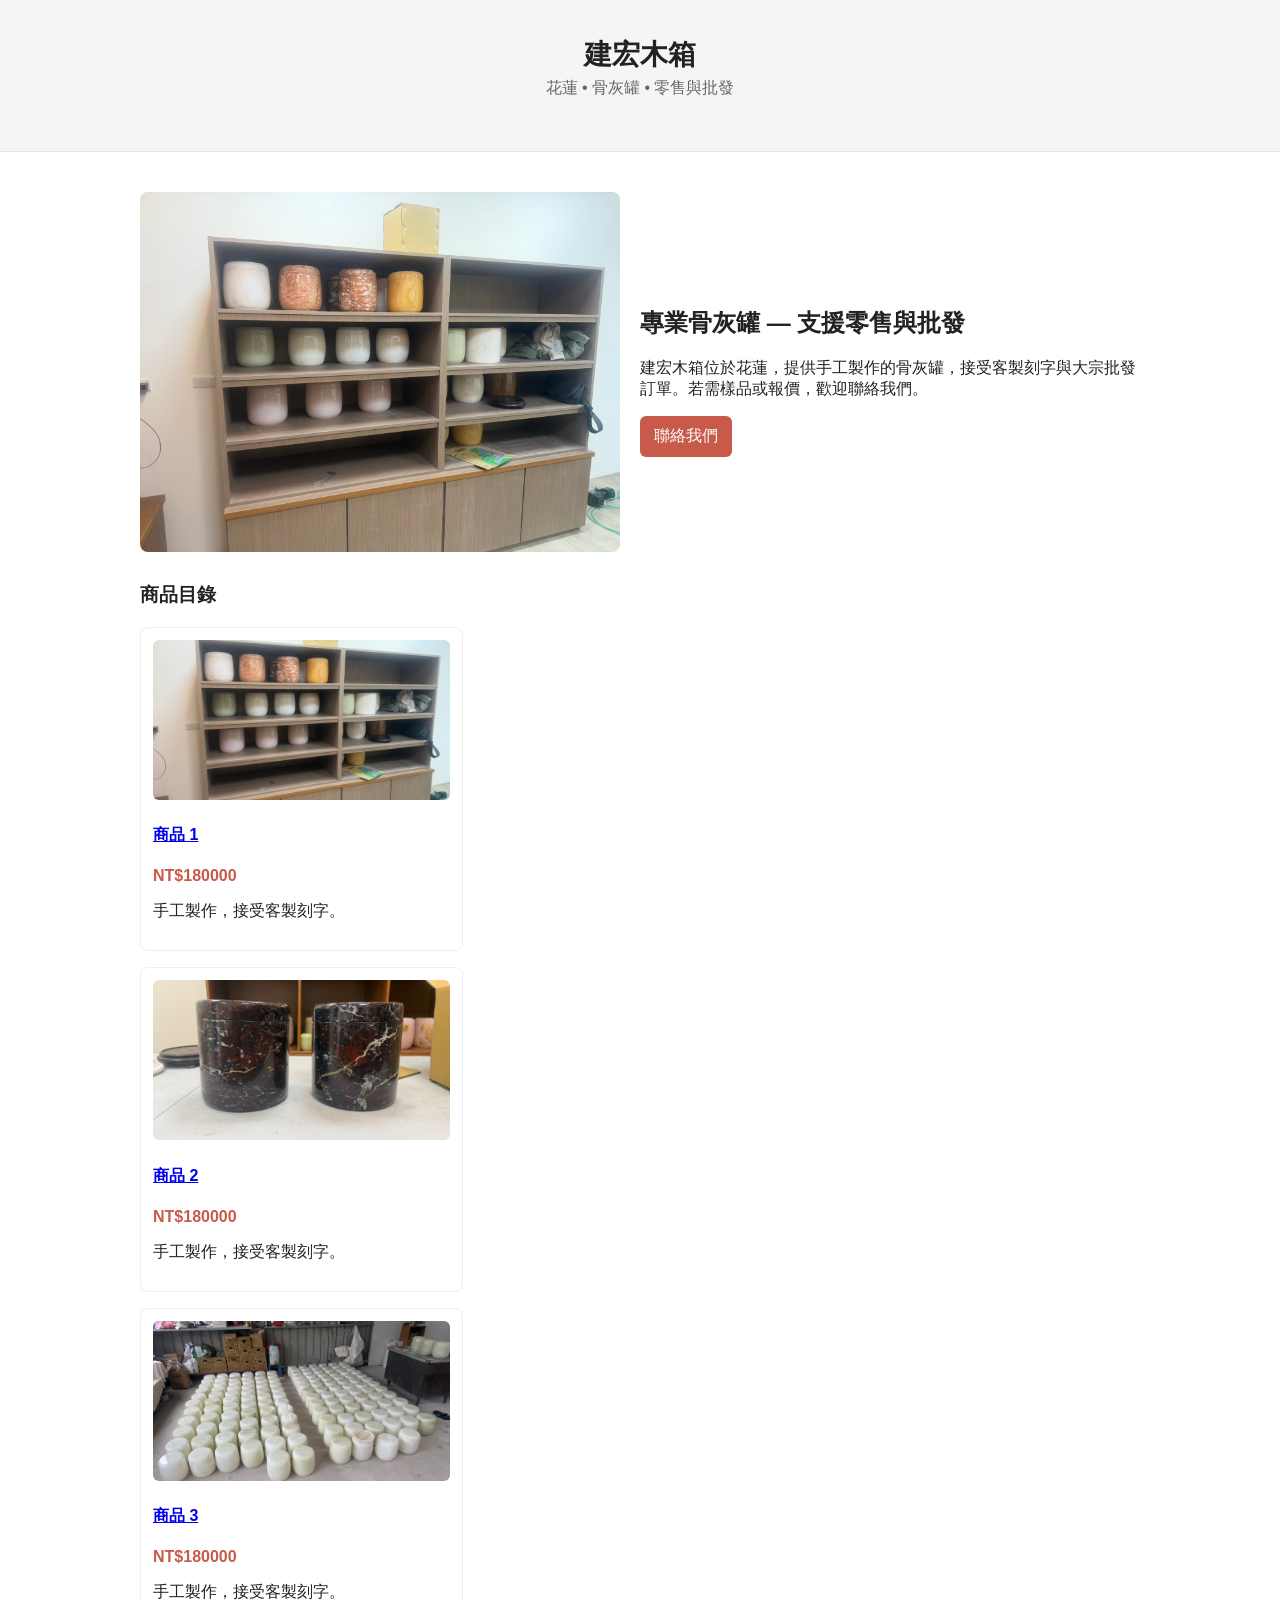
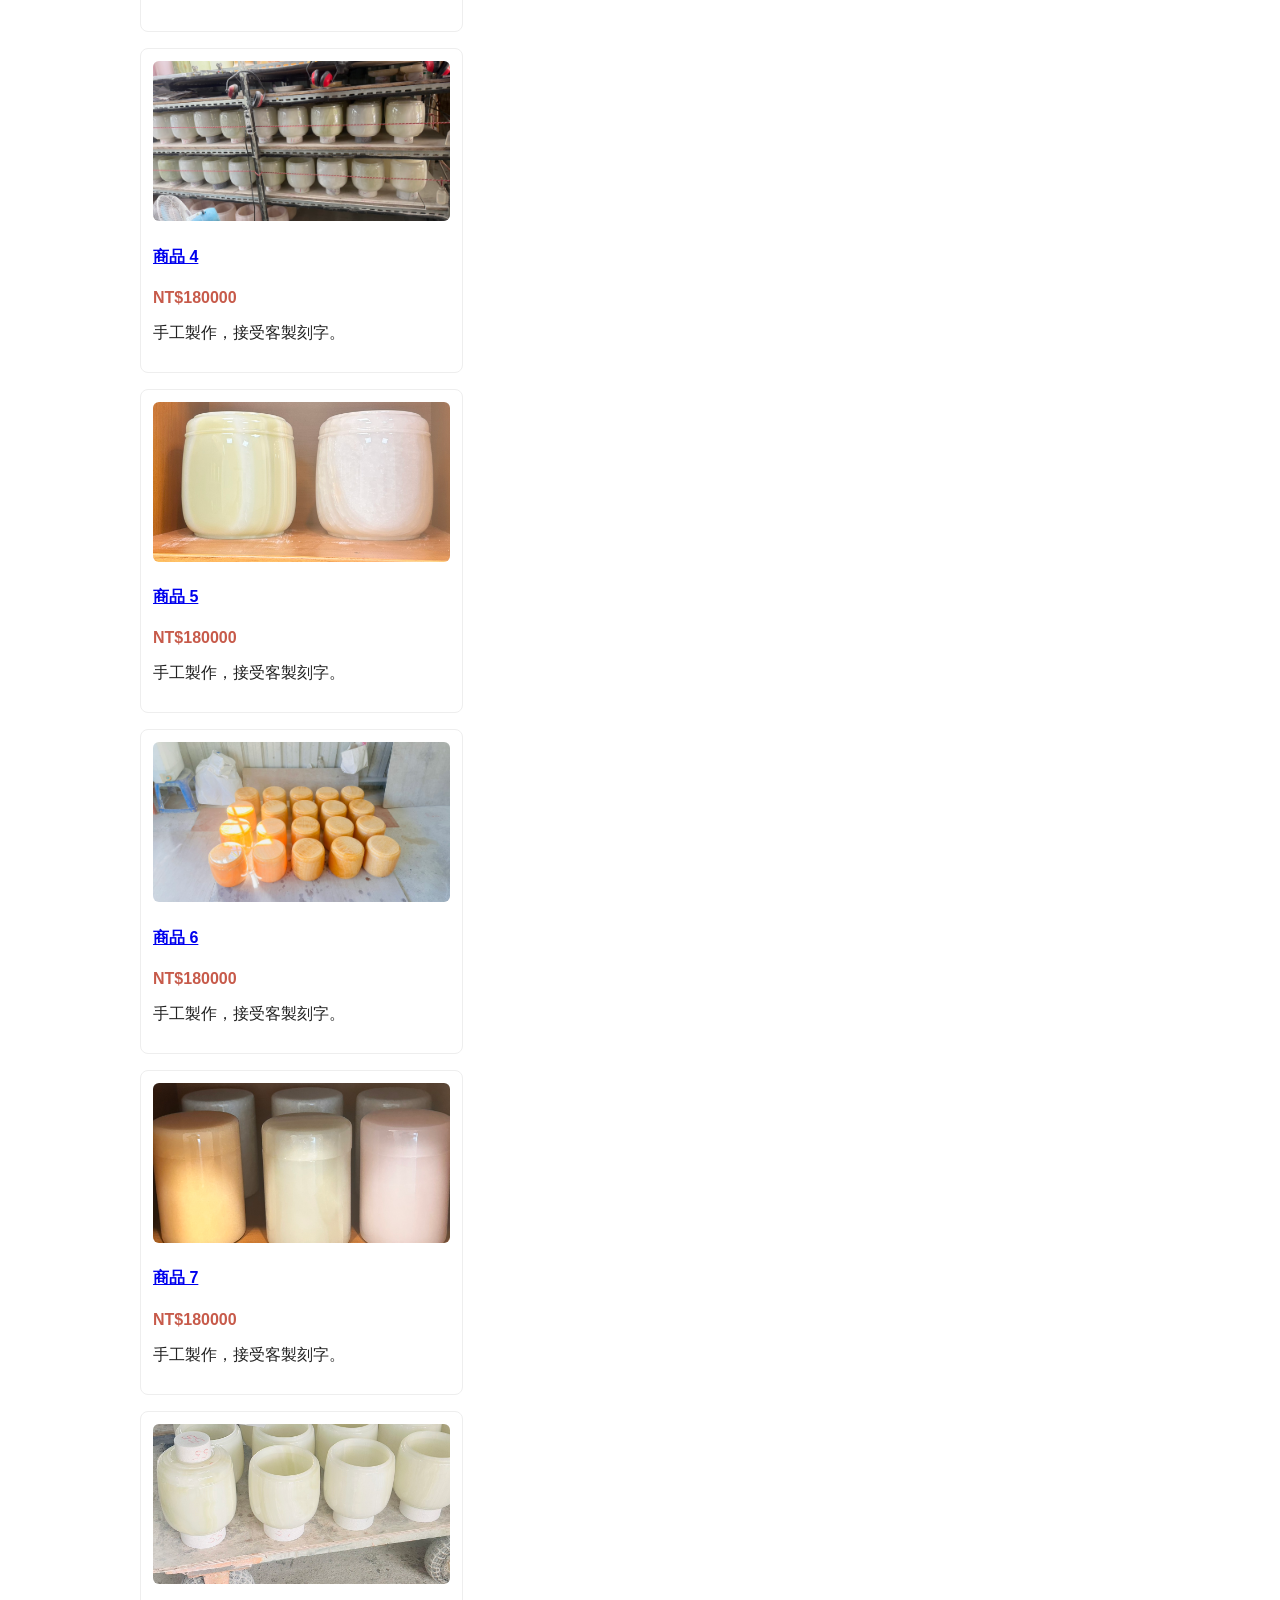
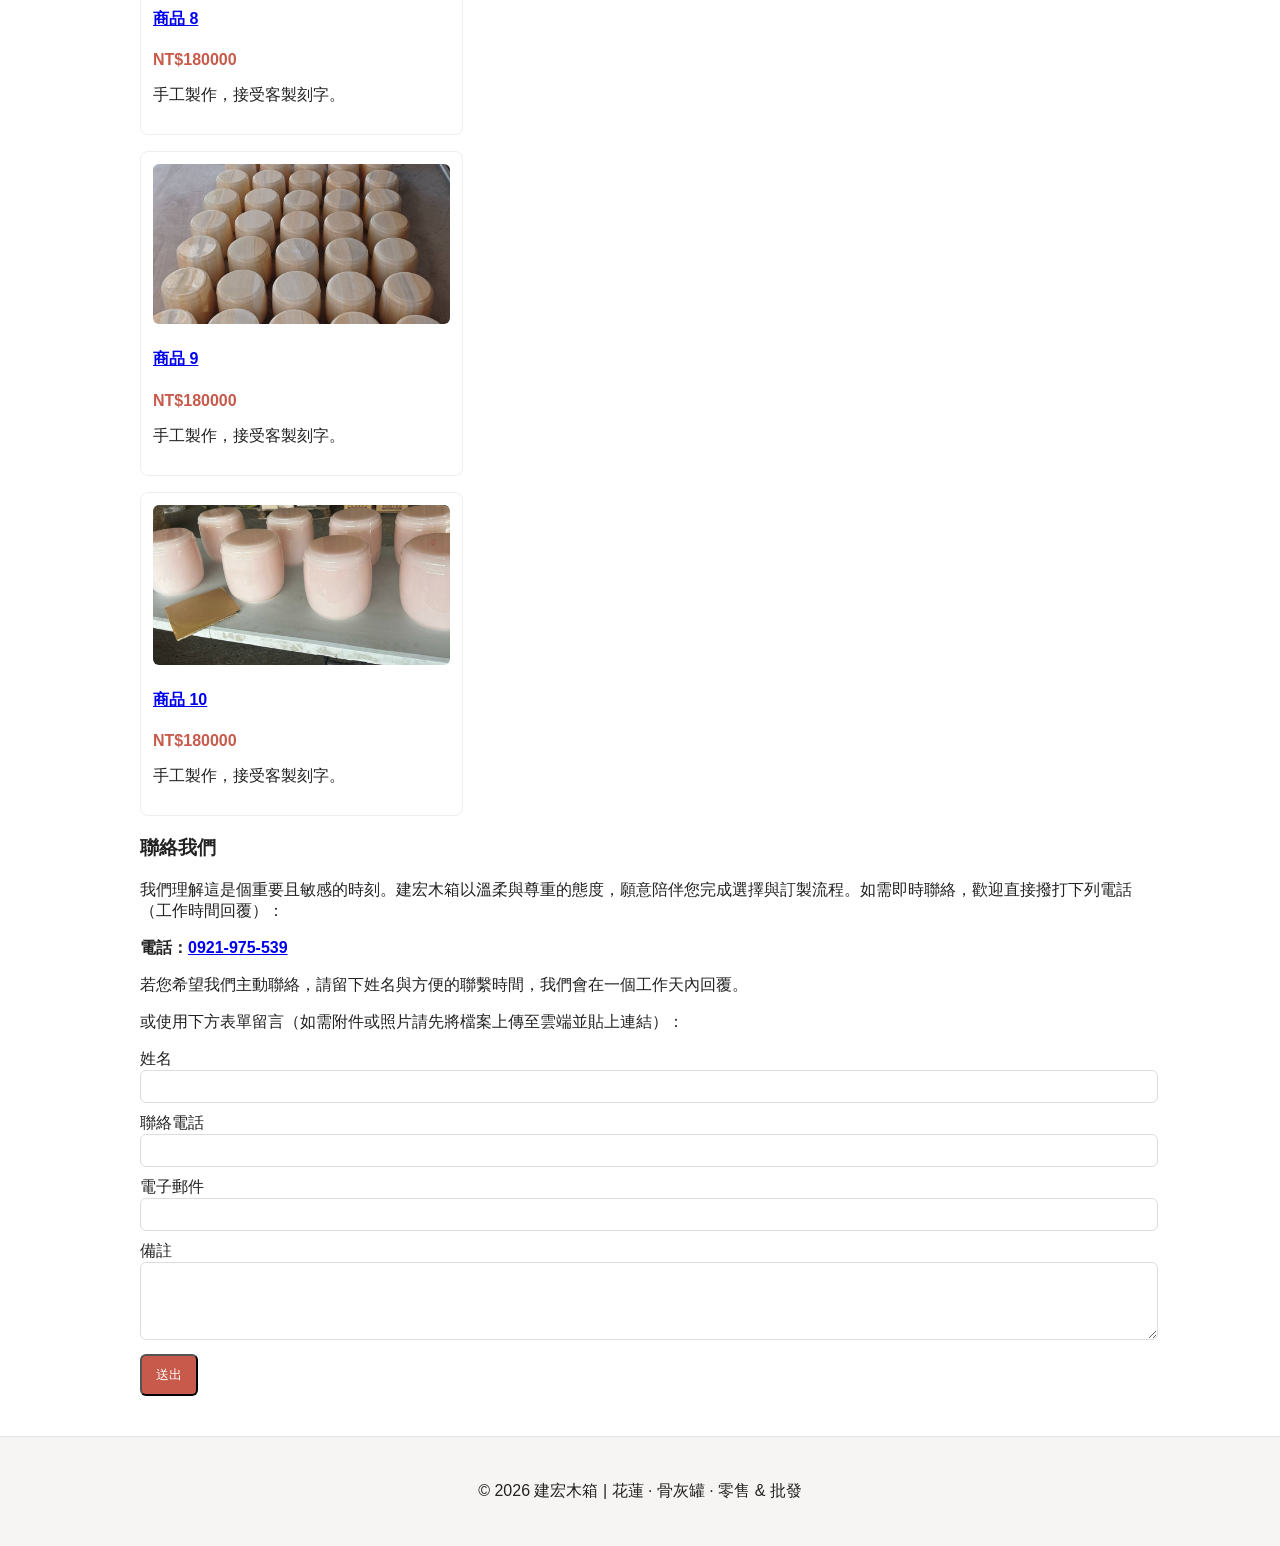
==== index.html @ d6eff61f "Add/Update index.html (site update)" ====
<!doctype html>
<html lang="zh-Hant">
<head>
  <meta charset="utf-8">
  <meta name="viewport" content="width=device-width,initial-scale=1">
  <title>建宏木箱 — 花蓮骨灰罐（零售・批發）</title>
  <meta name="description" content="建宏木箱｜位於花蓮的骨灰罐專業廠商，提供零售與批發服務。手工骨灰罐、客製刻字、精美禮盒，歡迎洽詢報價與樣品。">
  <meta name="keywords" content="花蓮, 骨灰罐, 骨灰罐零售, 骨灰罐批發, 客製骨灰罐, 禮盒">
  <link rel="stylesheet" href="styles.css">
</head>
<body>
  <header class="site-header">
    <div class="container">
      <h1>建宏木箱</h1>
      <p class="tagline">花蓮 • 骨灰罐 • 零售與批發</p>
    </div>
  </header>

  <main class="container">
    <section class="hero">
      <img src="assets/1.jpg" alt="建宏木箱示意圖" class="hero-image">
      <div class="hero-text">
        <h2>專業骨灰罐 — 支援零售與批發</h2>
        <p>建宏木箱位於花蓮，提供手工製作的骨灰罐，接受客製刻字與大宗批發訂單。若需樣品或報價，歡迎聯絡我們。</p>
        <a href="#contact" class="btn">聯絡我們</a>
      </div>
    </section>

    <section class="products">
      <h3>商品目錄</h3>
      <div class="product-grid">
        <!-- PRODUCT GRID START -->
<div class="product-grid">

<article class="product-card">
  <a href="product-1.html"><img src="assets/1.jpg" alt="商品 1"></a>
  <h4><a href="product-1.html">商品 1</a></h4>
  <p class="price">NT$180000</p>
  <p class="excerpt">手工製作，接受客製刻字。</p>
</article>


<article class="product-card">
  <a href="product-2.html"><img src="assets/2.jpg" alt="商品 2"></a>
  <h4><a href="product-2.html">商品 2</a></h4>
  <p class="price">NT$180000</p>
  <p class="excerpt">手工製作，接受客製刻字。</p>
</article>


<article class="product-card">
  <a href="product-3.html"><img src="assets/3.jpg" alt="商品 3"></a>
  <h4><a href="product-3.html">商品 3</a></h4>
  <p class="price">NT$180000</p>
  <p class="excerpt">手工製作，接受客製刻字。</p>
</article>


<article class="product-card">
  <a href="product-4.html"><img src="assets/4.jpg" alt="商品 4"></a>
  <h4><a href="product-4.html">商品 4</a></h4>
  <p class="price">NT$180000</p>
  <p class="excerpt">手工製作，接受客製刻字。</p>
</article>


<article class="product-card">
  <a href="product-5.html"><img src="assets/5.jpg" alt="商品 5"></a>
  <h4><a href="product-5.html">商品 5</a></h4>
  <p class="price">NT$180000</p>
  <p class="excerpt">手工製作，接受客製刻字。</p>
</article>


<article class="product-card">
  <a href="product-6.html"><img src="assets/6.jpg" alt="商品 6"></a>
  <h4><a href="product-6.html">商品 6</a></h4>
  <p class="price">NT$180000</p>
  <p class="excerpt">手工製作，接受客製刻字。</p>
</article>


<article class="product-card">
  <a href="product-7.html"><img src="assets/7.jpg" alt="商品 7"></a>
  <h4><a href="product-7.html">商品 7</a></h4>
  <p class="price">NT$180000</p>
  <p class="excerpt">手工製作，接受客製刻字。</p>
</article>


<article class="product-card">
  <a href="product-8.html"><img src="assets/8.jpg" alt="商品 8"></a>
  <h4><a href="product-8.html">商品 8</a></h4>
  <p class="price">NT$180000</p>
  <p class="excerpt">手工製作，接受客製刻字。</p>
</article>


<article class="product-card">
  <a href="product-9.html"><img src="assets/9.jpg" alt="商品 9"></a>
  <h4><a href="product-9.html">商品 9</a></h4>
  <p class="price">NT$180000</p>
  <p class="excerpt">手工製作，接受客製刻字。</p>
</article>


<article class="product-card">
  <a href="product-10.html"><img src="assets/10.jpg" alt="商品 10"></a>
  <h4><a href="product-10.html">商品 10</a></h4>
  <p class="price">NT$180000</p>
  <p class="excerpt">手工製作，接受客製刻字。</p>
</article>

</div>
<!-- PRODUCT GRID END -->
      </div>
    </section>

    <section id="contact" class="contact">
      <h3>聯絡我們</h3>
      <p>我們理解這是個重要且敏感的時刻。建宏木箱以溫柔與尊重的態度，願意陪伴您完成選擇與訂製流程。如需即時聯絡，歡迎直接撥打下列電話（工作時間回覆）：</p>
      <p class="phone"><strong>電話：<a href="tel:0921975539">0921-975-539</a></strong></p>
      <p>若您希望我們主動聯絡，請留下姓名與方便的聯繫時間，我們會在一個工作天內回覆。</p>
      <p class="note">或使用下方表單留言（如需附件或照片請先將檔案上傳至雲端並貼上連結）：</p>
      <form id="contactForm" action="https://formspree.io/f/your-form-id" method="POST">
        <label>姓名<input type="text" name="name" required></label>
        <label>聯絡電話<input type="tel" name="phone"></label>
        <label>電子郵件<input type="email" name="email"></label>
        <label>備註<textarea name="message" rows="4"></textarea></label>
        <button type="submit" class="btn">送出</button>
      </form>
    </section>
  </main>

  <footer class="site-footer">
    <div class="container">
      <p>© 2026 建宏木箱 | 花蓮 · 骨灰罐 · 零售 & 批發</p>
    </div>
  </footer>
</body>
</html>
---- styles.css ----
/* 簡易樣式 */
body{font-family: -apple-system,BlinkMacSystemFont,'Segoe UI',Roboto,'Noto Sans TC',Arial,sans-serif;margin:0;color:#222}
.container{max-width:1000px;margin:0 auto;padding:16px}
.site-header{background:#f7f5f3;padding:20px 0;text-align:center;border-bottom:1px solid #e5e5e5}
.site-header h1{margin:0;font-size:28px}
.tagline{color:#666;margin-top:4px}
.hero{display:flex;gap:20px;align-items:center;margin:24px 0}
.hero-image{width:48%;border-radius:8px;object-fit:cover}
.hero-text{flex:1}
.btn{display:inline-block;background:#c75a4a;color:#fff;padding:10px 14px;border-radius:6px;text-decoration:none}
.products{margin-top:30px}
.product-grid{display:grid;grid-template-columns:repeat(auto-fill,minmax(240px,1fr));gap:16px}
.product-card{border:1px solid #eee;padding:12px;border-radius:8px}
.product-card img{width:100%;height:160px;object-fit:cover;border-radius:6px}
.price{color:#c75a4a;font-weight:700}
.contact label{display:block;margin-bottom:10px}
.contact input,.contact textarea{width:100%;padding:8px;border:1px solid #ddd;border-radius:6px}
.site-footer{background:#f7f5f3;padding:12px;margin-top:24px;text-align:center;border-top:1px solid #e5e5e5}
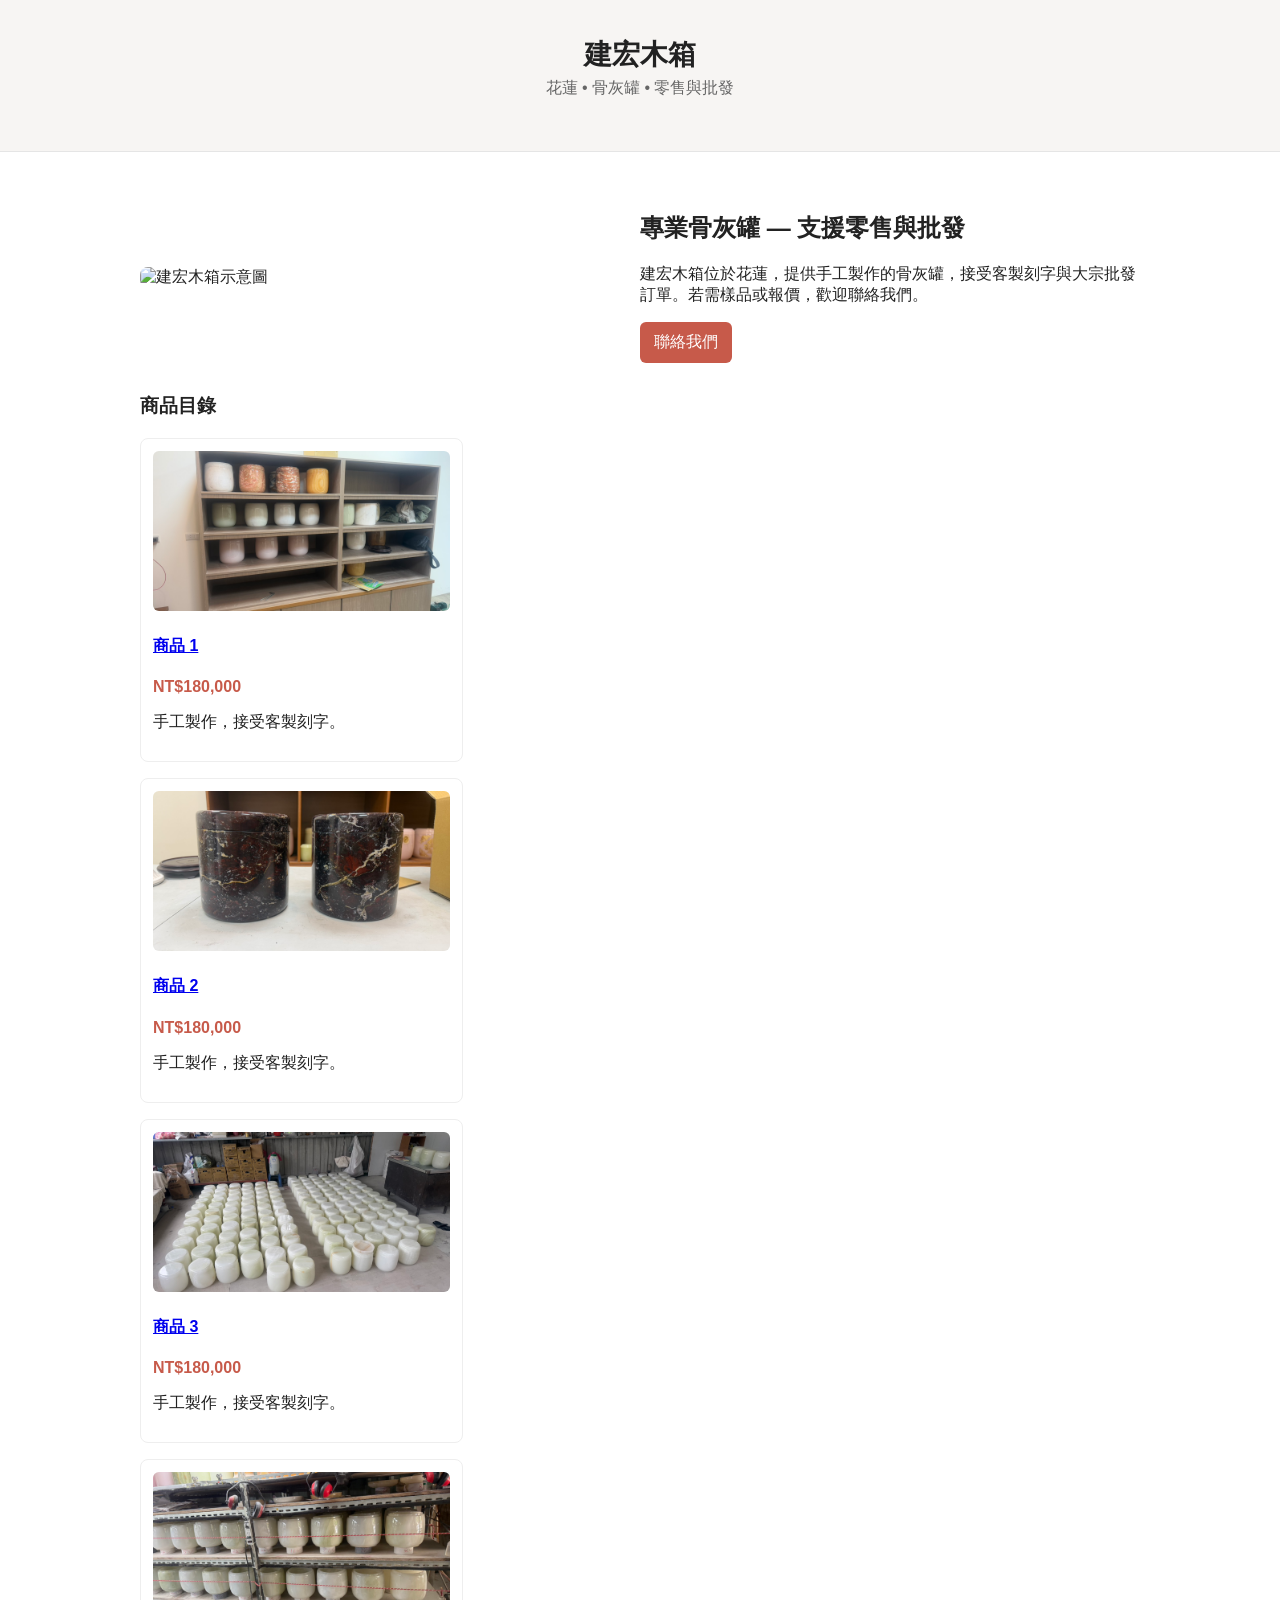
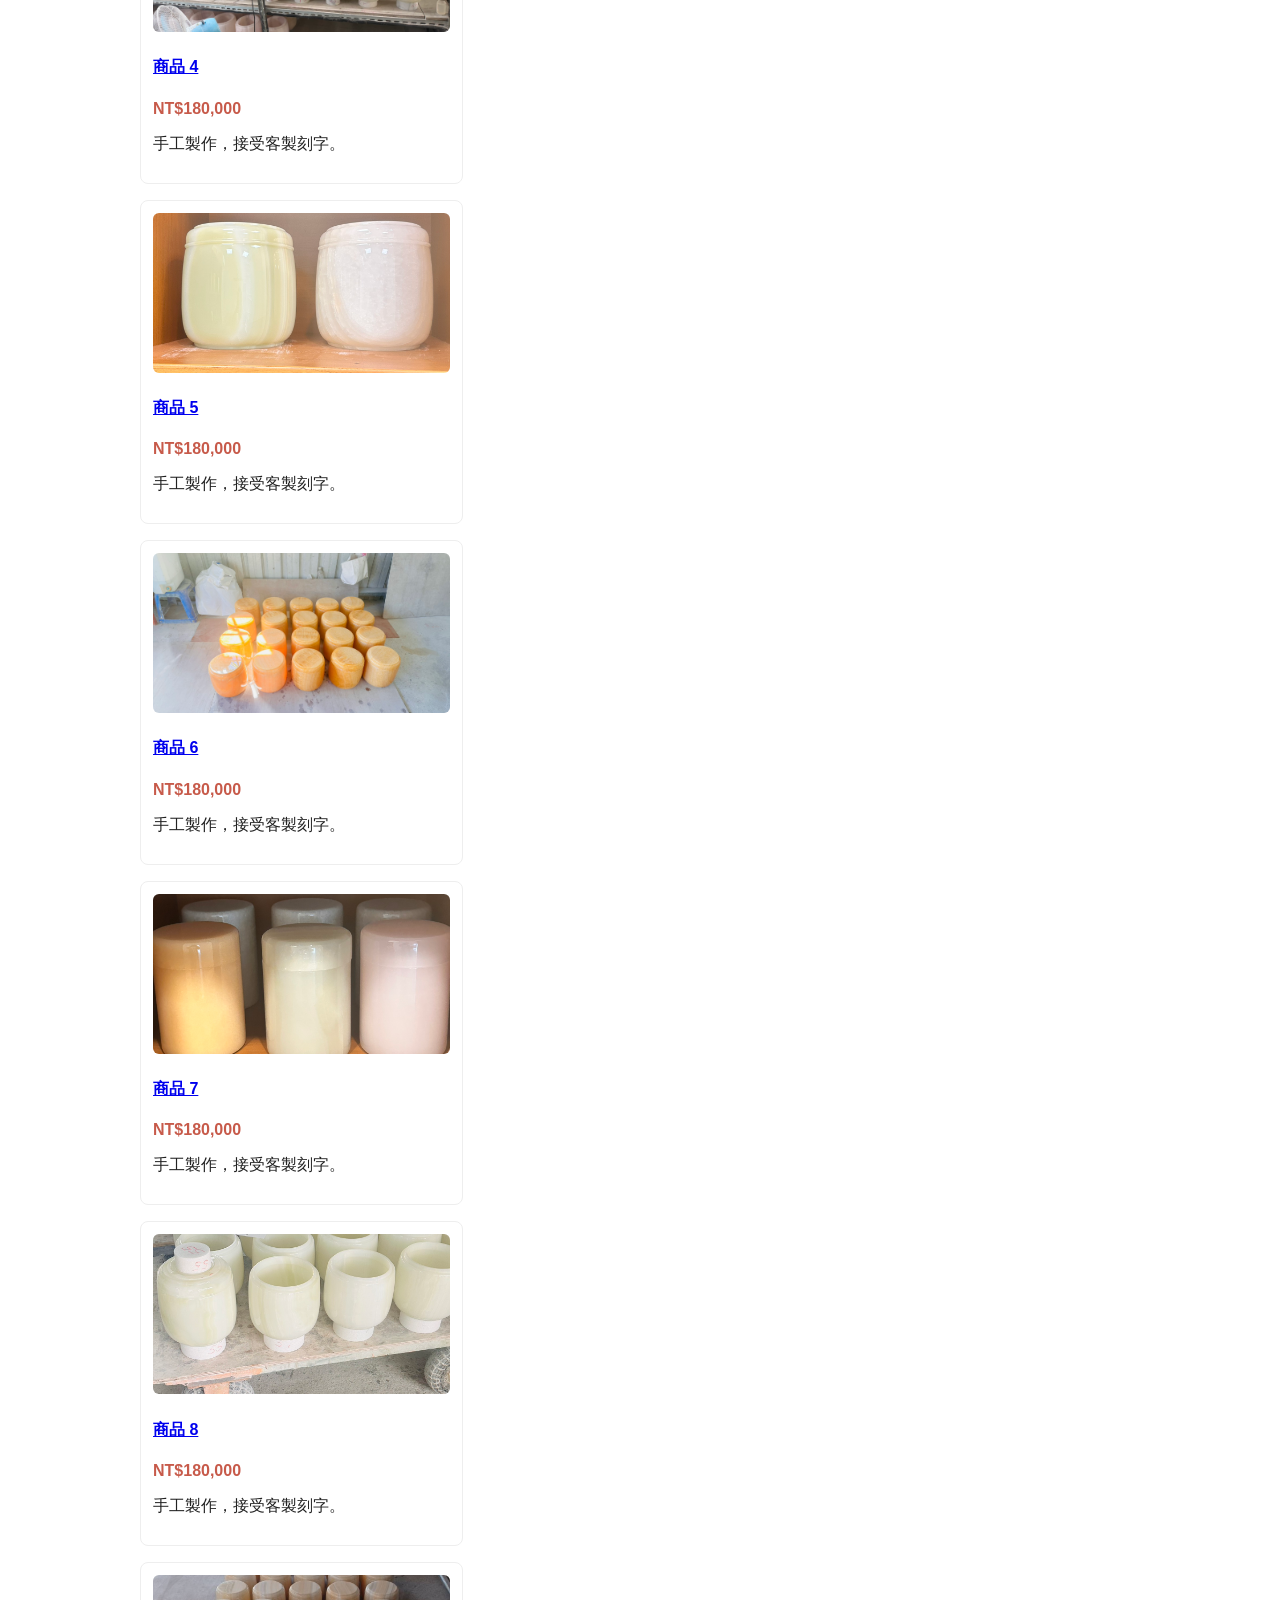
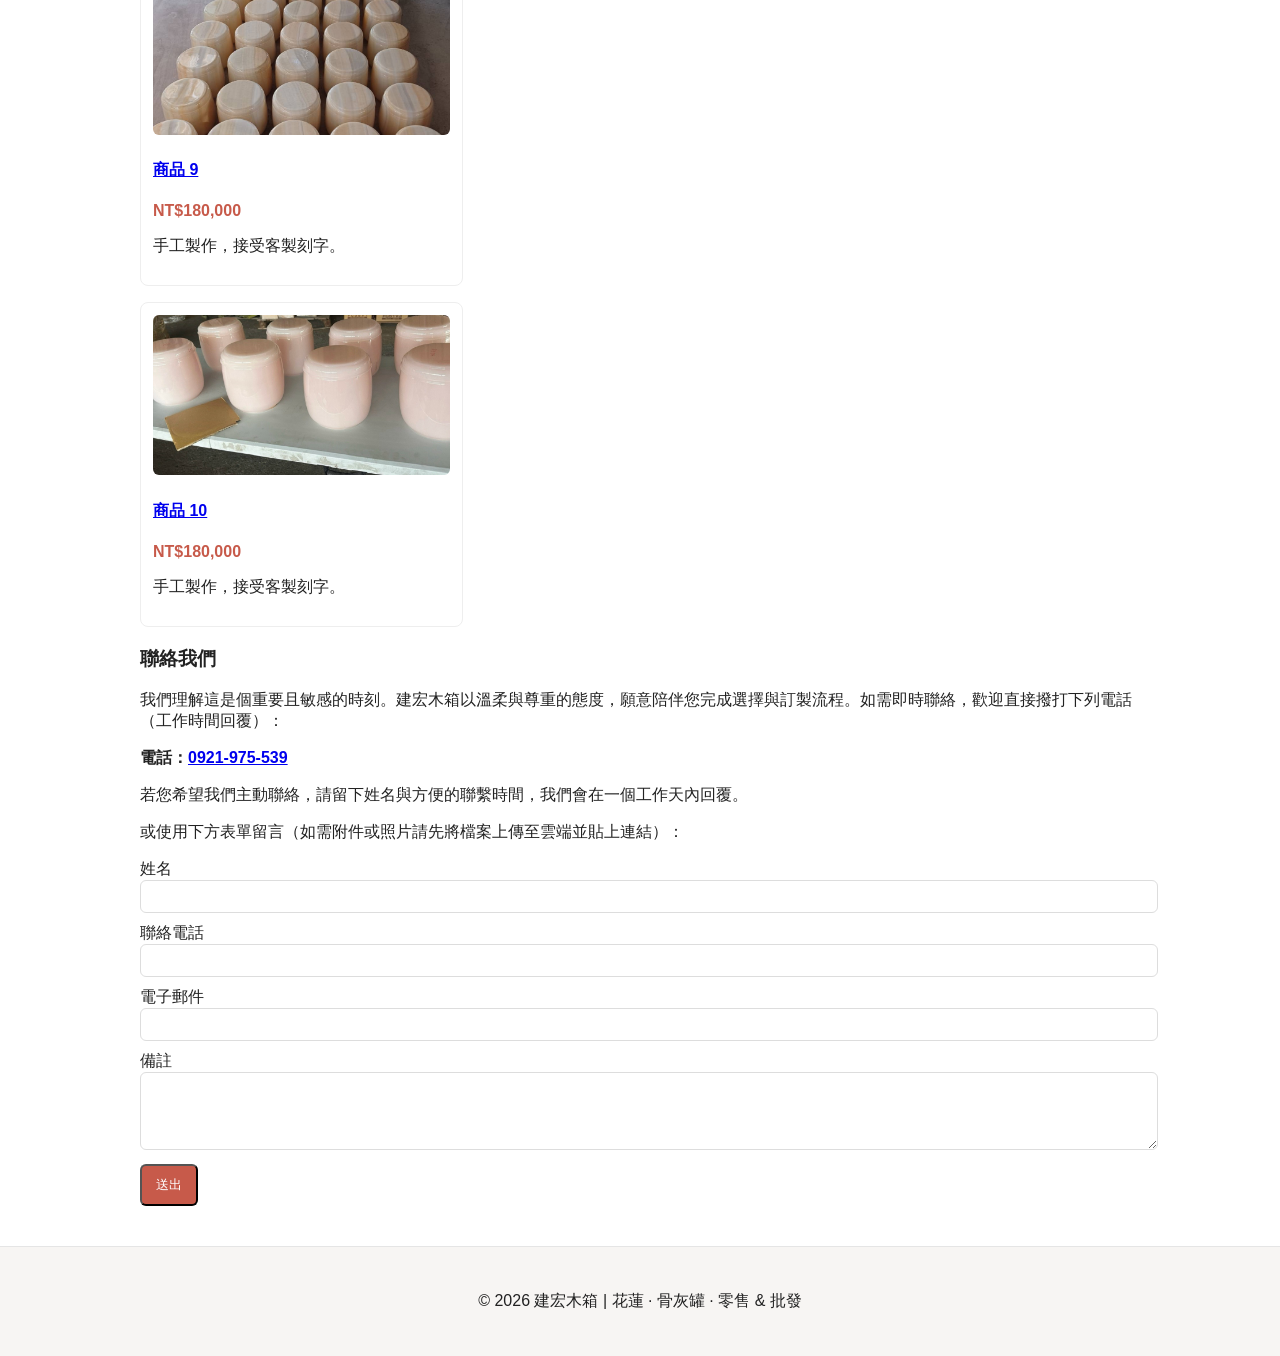
==== commit 526bec44: "Add/Update index.html (site update)" ====
--- a/index.html
+++ b/index.html
@@ -18,7 +18,7 @@
 
   <main class="container">
     <section class="hero">
-      <img src="assets/1.jpg" alt="建宏木箱示意圖" class="hero-image">
+      <img src="assets/0.jpg" alt="建宏木箱示意圖" class="hero-image">
       <div class="hero-text">
         <h2>專業骨灰罐 — 支援零售與批發</h2>
         <p>建宏木箱位於花蓮，提供手工製作的骨灰罐，接受客製刻字與大宗批發訂單。若需樣品或報價，歡迎聯絡我們。</p>
@@ -30,89 +30,78 @@
       <h3>商品目錄</h3>
       <div class="product-grid">
         <!-- PRODUCT GRID START -->
-<div class="product-grid">
+      <div class="product-grid">
+        <article class="product-card">
+          <a href="product-1.html"><img src="assets/1.jpg" alt="商品 1"></a>
+          <h4><a href="product-1.html">商品 1</a></h4>
+          <p class="price">NT$180,000</p>
+          <p class="excerpt">手工製作，接受客製刻字。</p>
+        </article>
 
-<article class="product-card">
-  <a href="product-1.html"><img src="assets/1.jpg" alt="商品 1"></a>
-  <h4><a href="product-1.html">商品 1</a></h4>
-  <p class="price">NT$180000</p>
-  <p class="excerpt">手工製作，接受客製刻字。</p>
-</article>
+        <article class="product-card">
+          <a href="product-2.html"><img src="assets/2.jpg" alt="商品 2"></a>
+          <h4><a href="product-2.html">商品 2</a></h4>
+          <p class="price">NT$180,000</p>
+          <p class="excerpt">手工製作，接受客製刻字。</p>
+        </article>
 
+        <article class="product-card">
+          <a href="product-3.html"><img src="assets/3.jpg" alt="商品 3"></a>
+          <h4><a href="product-3.html">商品 3</a></h4>
+          <p class="price">NT$180,000</p>
+          <p class="excerpt">手工製作，接受客製刻字。</p>
+        </article>
 
-<article class="product-card">
-  <a href="product-2.html"><img src="assets/2.jpg" alt="商品 2"></a>
-  <h4><a href="product-2.html">商品 2</a></h4>
-  <p class="price">NT$180000</p>
-  <p class="excerpt">手工製作，接受客製刻字。</p>
-</article>
+        <article class="product-card">
+          <a href="product-4.html"><img src="assets/4.jpg" alt="商品 4"></a>
+          <h4><a href="product-4.html">商品 4</a></h4>
+          <p class="price">NT$180,000</p>
+          <p class="excerpt">手工製作，接受客製刻字。</p>
+        </article>
 
+        <article class="product-card">
+          <a href="product-5.html"><img src="assets/5.jpg" alt="商品 5"></a>
+          <h4><a href="product-5.html">商品 5</a></h4>
+          <p class="price">NT$180,000</p>
+          <p class="excerpt">手工製作，接受客製刻字。</p>
+        </article>
 
-<article class="product-card">
-  <a href="product-3.html"><img src="assets/3.jpg" alt="商品 3"></a>
-  <h4><a href="product-3.html">商品 3</a></h4>
-  <p class="price">NT$180000</p>
-  <p class="excerpt">手工製作，接受客製刻字。</p>
-</article>
+        <article class="product-card">
+          <a href="product-6.html"><img src="assets/6.jpg" alt="商品 6"></a>
+          <h4><a href="product-6.html">商品 6</a></h4>
+          <p class="price">NT$180,000</p>
+          <p class="excerpt">手工製作，接受客製刻字。</p>
+        </article>
 
+        <article class="product-card">
+          <a href="product-7.html"><img src="assets/7.jpg" alt="商品 7"></a>
+          <h4><a href="product-7.html">商品 7</a></h4>
+          <p class="price">NT$180,000</p>
+          <p class="excerpt">手工製作，接受客製刻字。</p>
+        </article>
 
-<article class="product-card">
-  <a href="product-4.html"><img src="assets/4.jpg" alt="商品 4"></a>
-  <h4><a href="product-4.html">商品 4</a></h4>
-  <p class="price">NT$180000</p>
-  <p class="excerpt">手工製作，接受客製刻字。</p>
-</article>
+        <article class="product-card">
+          <a href="product-8.html"><img src="assets/8.jpg" alt="商品 8"></a>
+          <h4><a href="product-8.html">商品 8</a></h4>
+          <p class="price">NT$180,000</p>
+          <p class="excerpt">手工製作，接受客製刻字。</p>
+        </article>
 
+        <article class="product-card">
+          <a href="product-9.html"><img src="assets/9.jpg" alt="商品 9"></a>
+          <h4><a href="product-9.html">商品 9</a></h4>
+          <p class="price">NT$180,000</p>
+          <p class="excerpt">手工製作，接受客製刻字。</p>
+        </article>
 
-<article class="product-card">
-  <a href="product-5.html"><img src="assets/5.jpg" alt="商品 5"></a>
-  <h4><a href="product-5.html">商品 5</a></h4>
-  <p class="price">NT$180000</p>
-  <p class="excerpt">手工製作，接受客製刻字。</p>
-</article>
-
-
-<article class="product-card">
-  <a href="product-6.html"><img src="assets/6.jpg" alt="商品 6"></a>
-  <h4><a href="product-6.html">商品 6</a></h4>
-  <p class="price">NT$180000</p>
-  <p class="excerpt">手工製作，接受客製刻字。</p>
-</article>
-
-
-<article class="product-card">
-  <a href="product-7.html"><img src="assets/7.jpg" alt="商品 7"></a>
-  <h4><a href="product-7.html">商品 7</a></h4>
-  <p class="price">NT$180000</p>
-  <p class="excerpt">手工製作，接受客製刻字。</p>
-</article>
-
-
-<article class="product-card">
-  <a href="product-8.html"><img src="assets/8.jpg" alt="商品 8"></a>
-  <h4><a href="product-8.html">商品 8</a></h4>
-  <p class="price">NT$180000</p>
-  <p class="excerpt">手工製作，接受客製刻字。</p>
-</article>
-
-
-<article class="product-card">
-  <a href="product-9.html"><img src="assets/9.jpg" alt="商品 9"></a>
-  <h4><a href="product-9.html">商品 9</a></h4>
-  <p class="price">NT$180000</p>
-  <p class="excerpt">手工製作，接受客製刻字。</p>
-</article>
-
-
-<article class="product-card">
-  <a href="product-10.html"><img src="assets/10.jpg" alt="商品 10"></a>
-  <h4><a href="product-10.html">商品 10</a></h4>
-  <p class="price">NT$180000</p>
-  <p class="excerpt">手工製作，接受客製刻字。</p>
-</article>
-
-</div>
-<!-- PRODUCT GRID END -->
+        <article class="product-card">
+          <a href="product-10.html"><img src="assets/10.jpg" alt="商品 10"></a>
+          <h4><a href="product-10.html">商品 10</a></h4>
+          <p class="price">NT$180,000</p>
+          <p class="excerpt">手工製作，接受客製刻字。</p>
+        </article>
+      </div>
+      <!-- PRODUCT GRID END -->
       </div>
     </section>
 
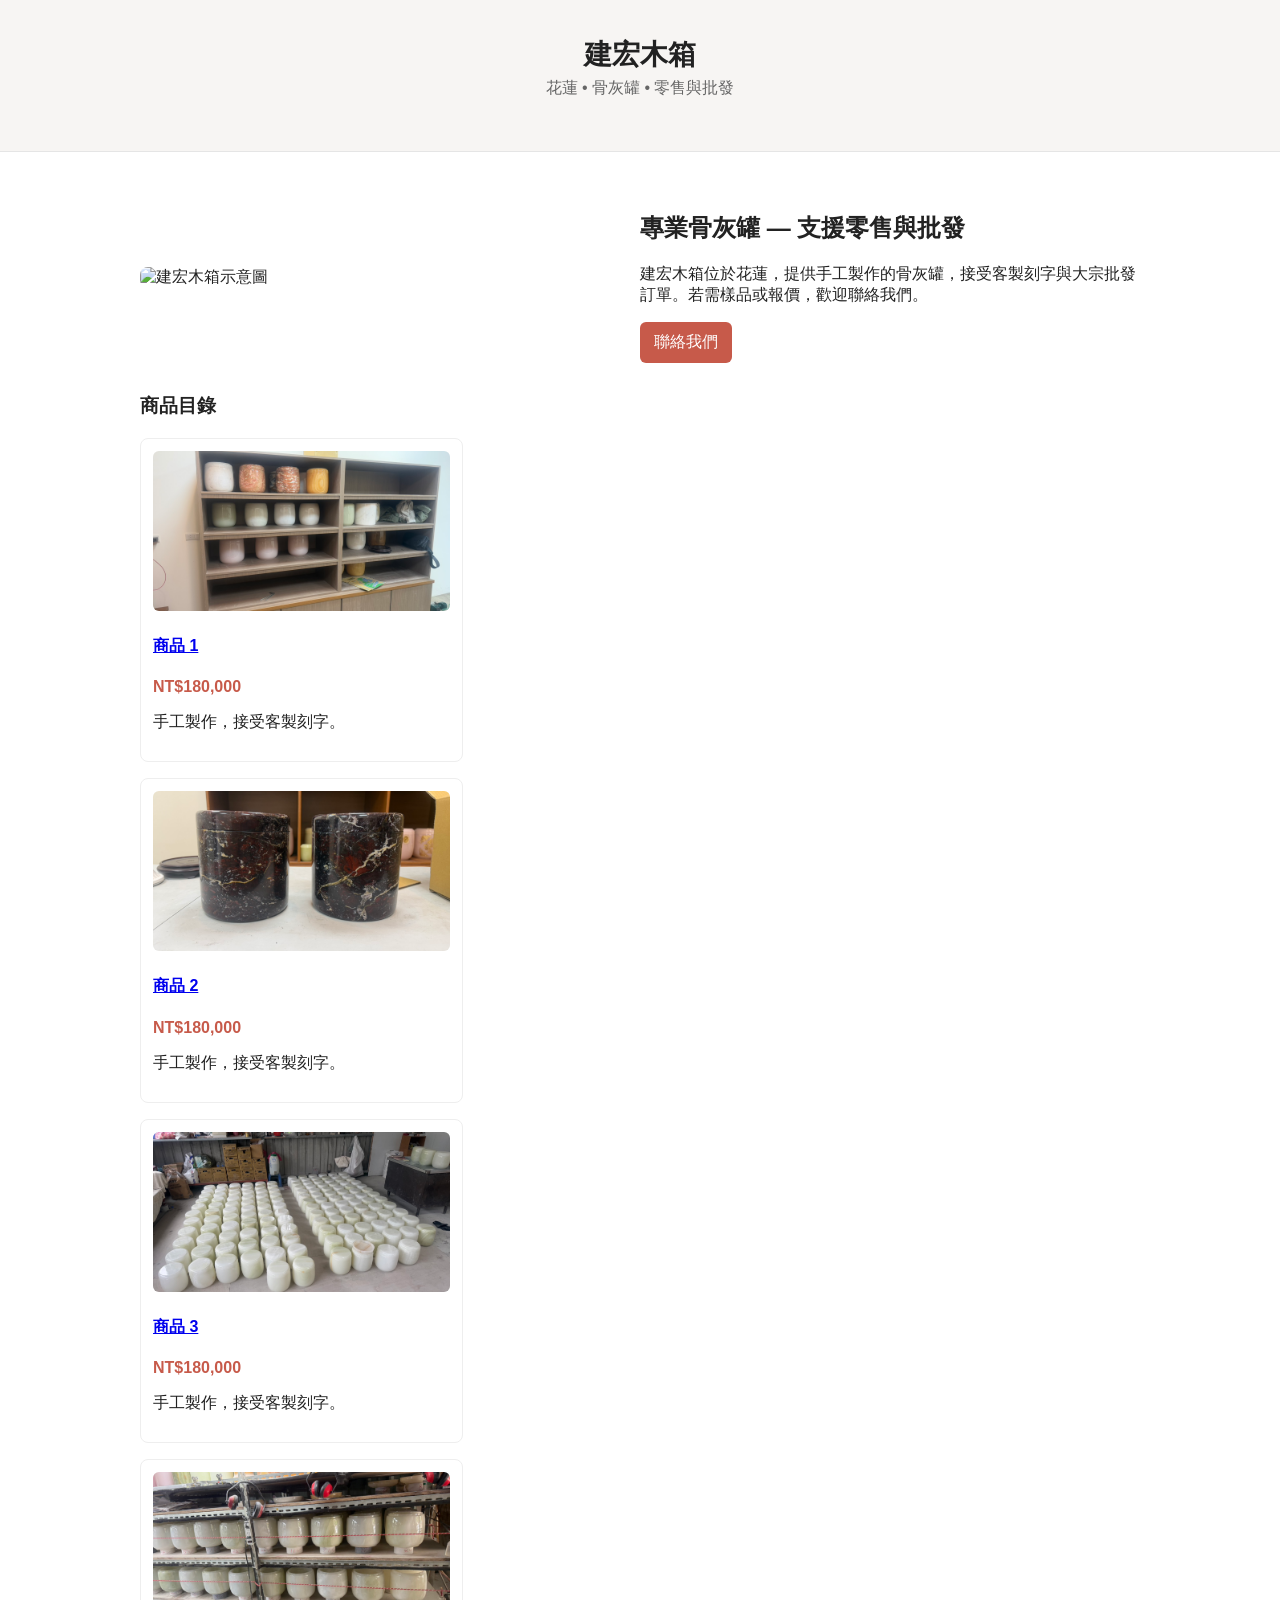
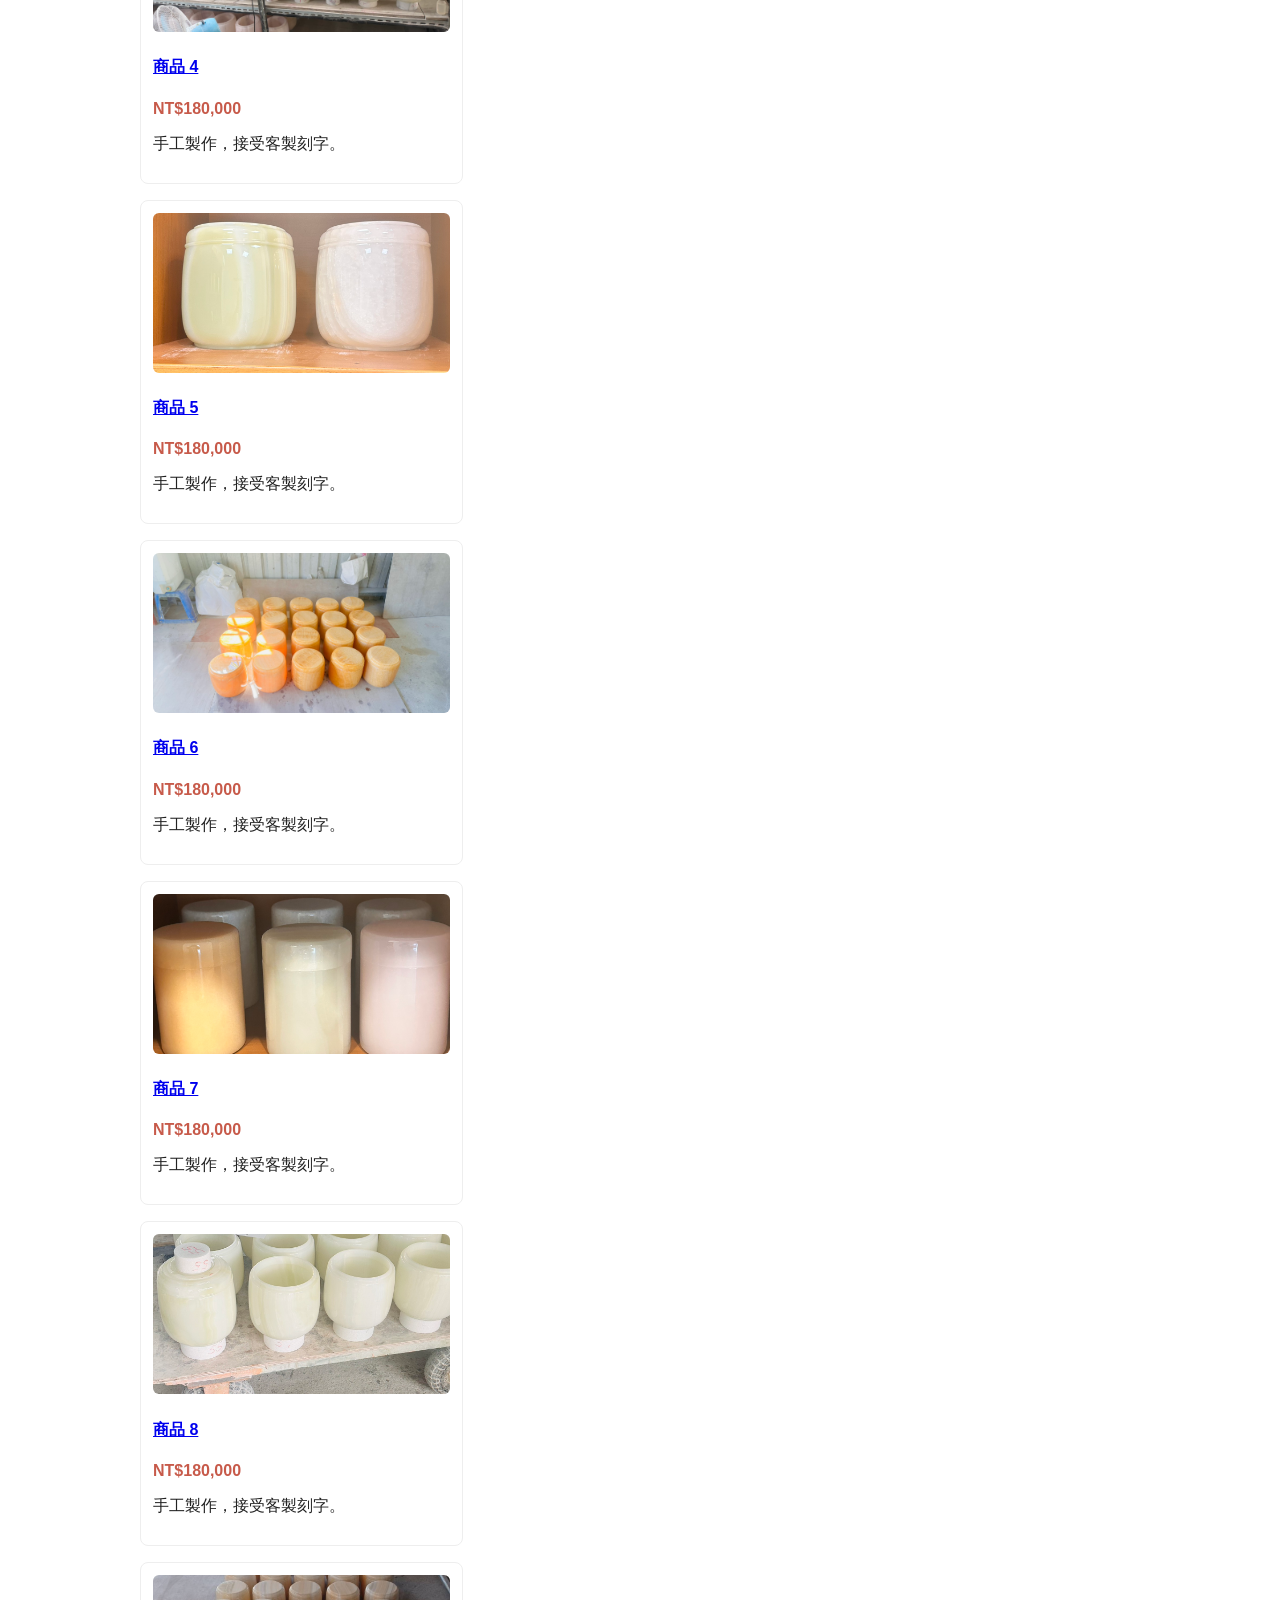
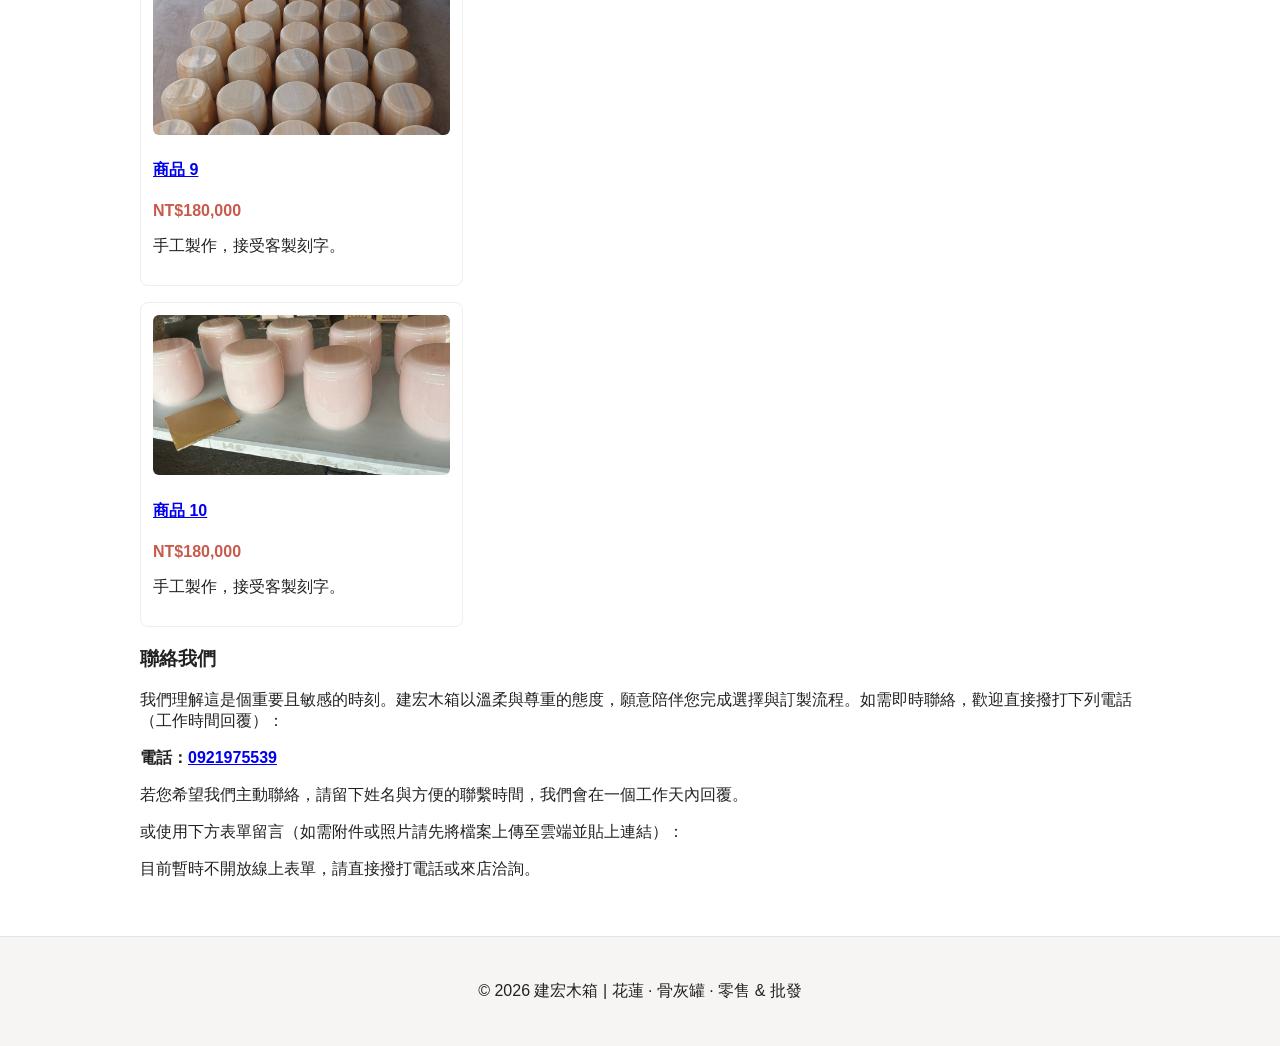
==== commit 86d945b9: "Add/Update index.html (site update)" ====
--- a/index.html
+++ b/index.html
@@ -108,16 +108,10 @@
     <section id="contact" class="contact">
       <h3>聯絡我們</h3>
       <p>我們理解這是個重要且敏感的時刻。建宏木箱以溫柔與尊重的態度，願意陪伴您完成選擇與訂製流程。如需即時聯絡，歡迎直接撥打下列電話（工作時間回覆）：</p>
-      <p class="phone"><strong>電話：<a href="tel:0921975539">0921-975-539</a></strong></p>
+      <p class="phone"><strong>電話：<a href="tel:0921975539">0921975539</a></strong></p>
       <p>若您希望我們主動聯絡，請留下姓名與方便的聯繫時間，我們會在一個工作天內回覆。</p>
       <p class="note">或使用下方表單留言（如需附件或照片請先將檔案上傳至雲端並貼上連結）：</p>
-      <form id="contactForm" action="https://formspree.io/f/your-form-id" method="POST">
-        <label>姓名<input type="text" name="name" required></label>
-        <label>聯絡電話<input type="tel" name="phone"></label>
-        <label>電子郵件<input type="email" name="email"></label>
-        <label>備註<textarea name="message" rows="4"></textarea></label>
-        <button type="submit" class="btn">送出</button>
-      </form>
+      <p>目前暫時不開放線上表單，請直接撥打電話或來店洽詢。</p>
     </section>
   </main>
 
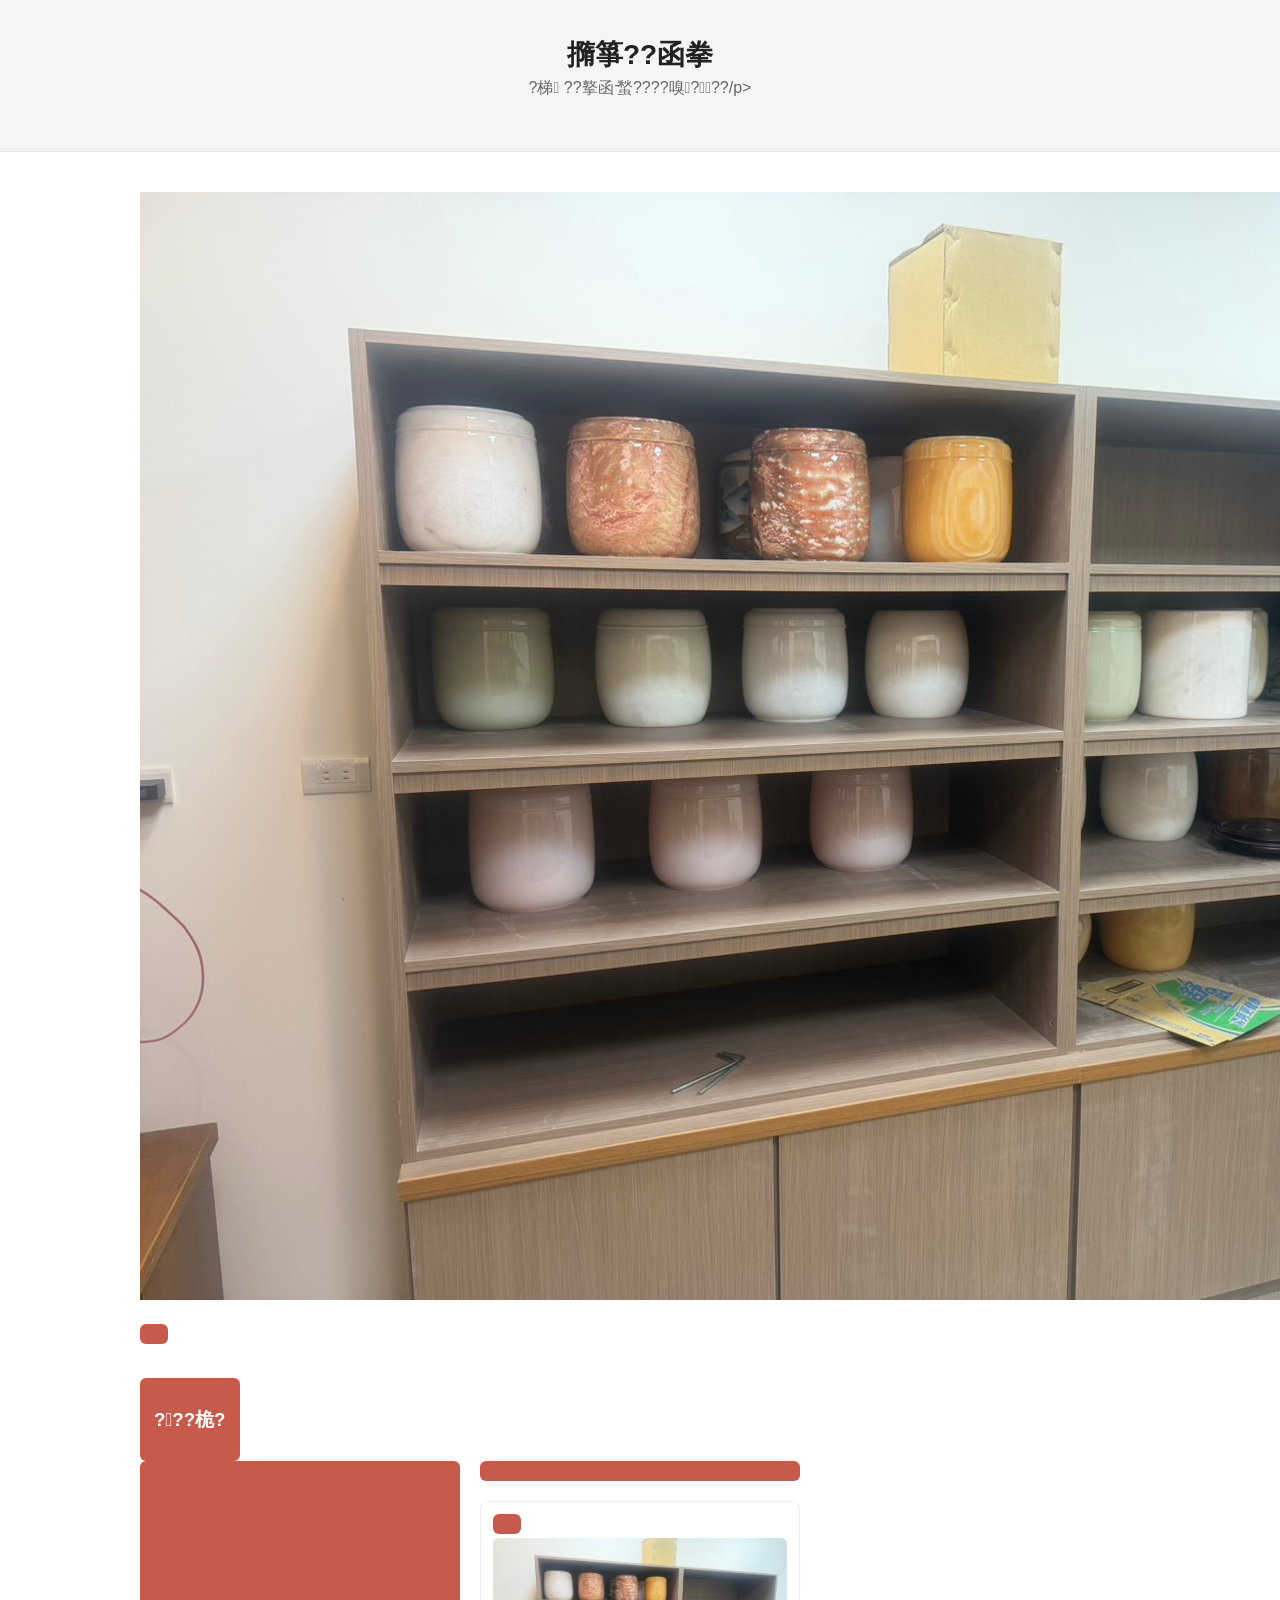
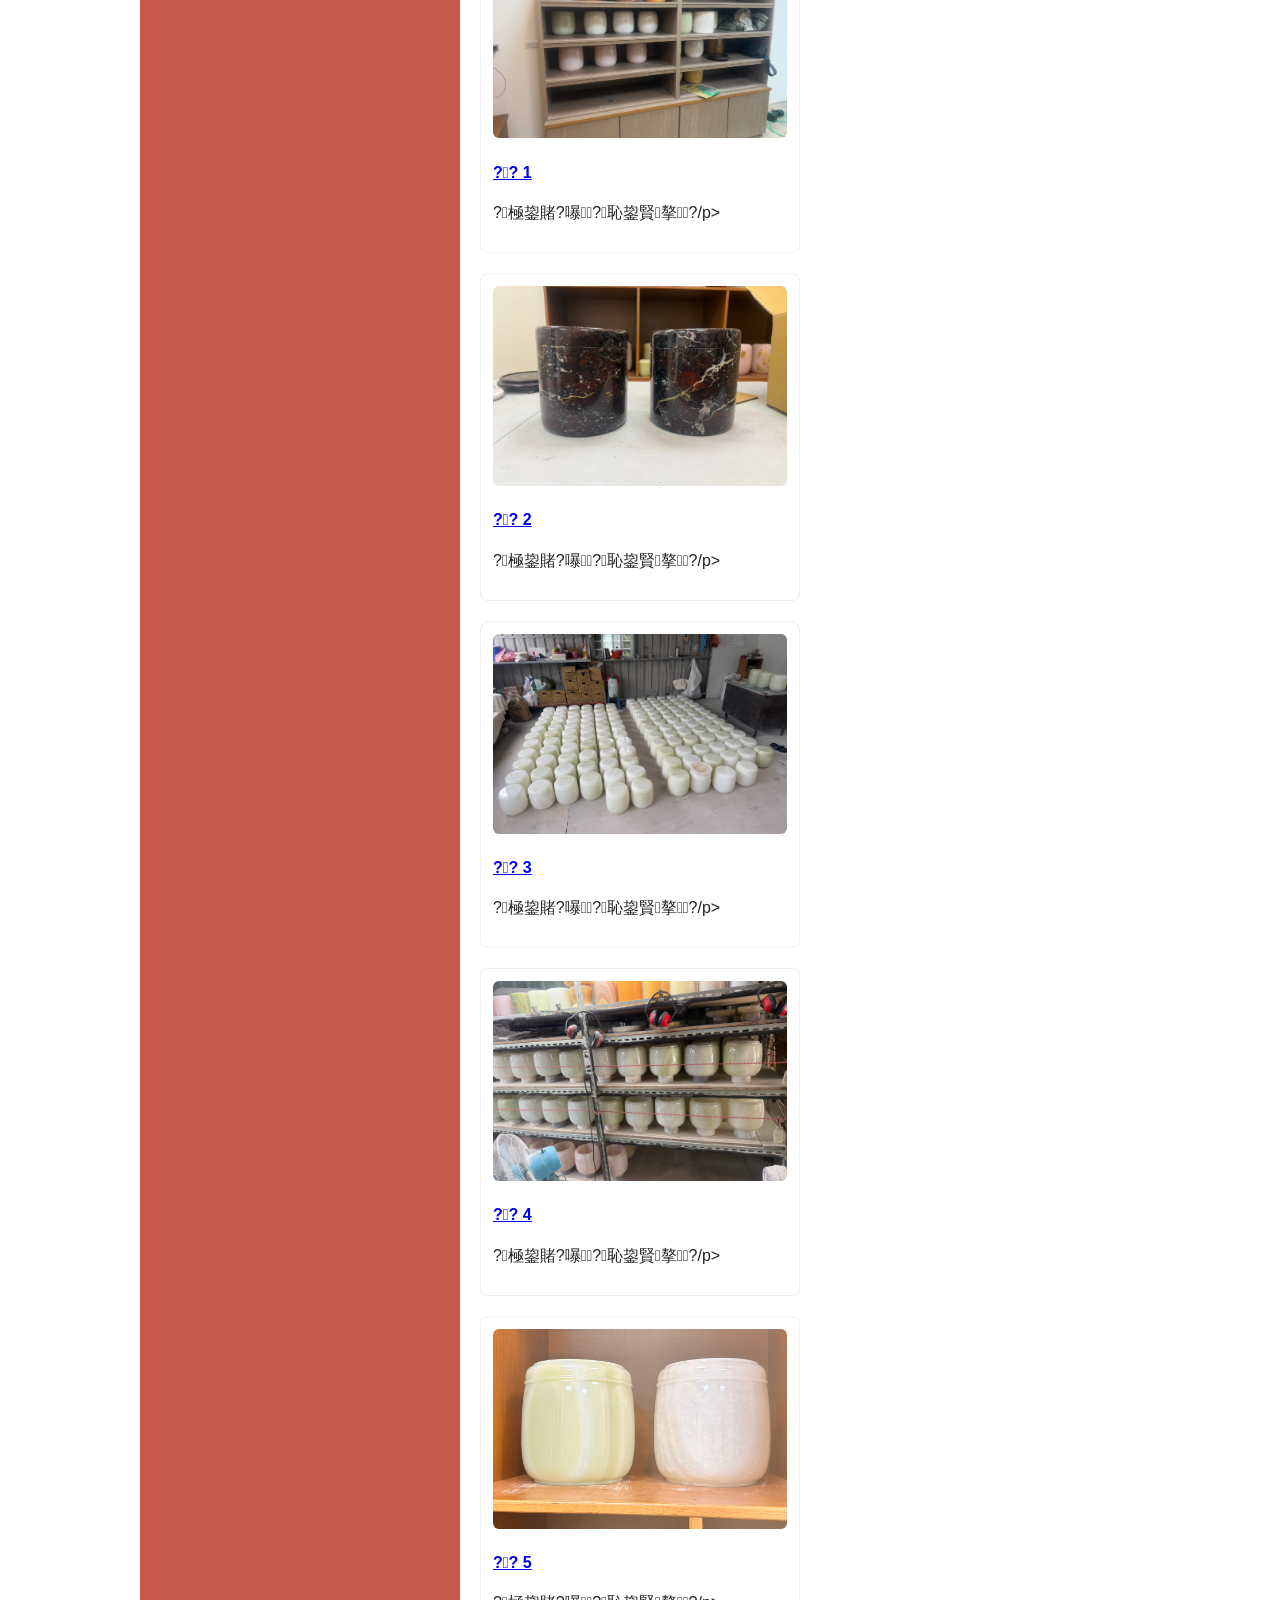
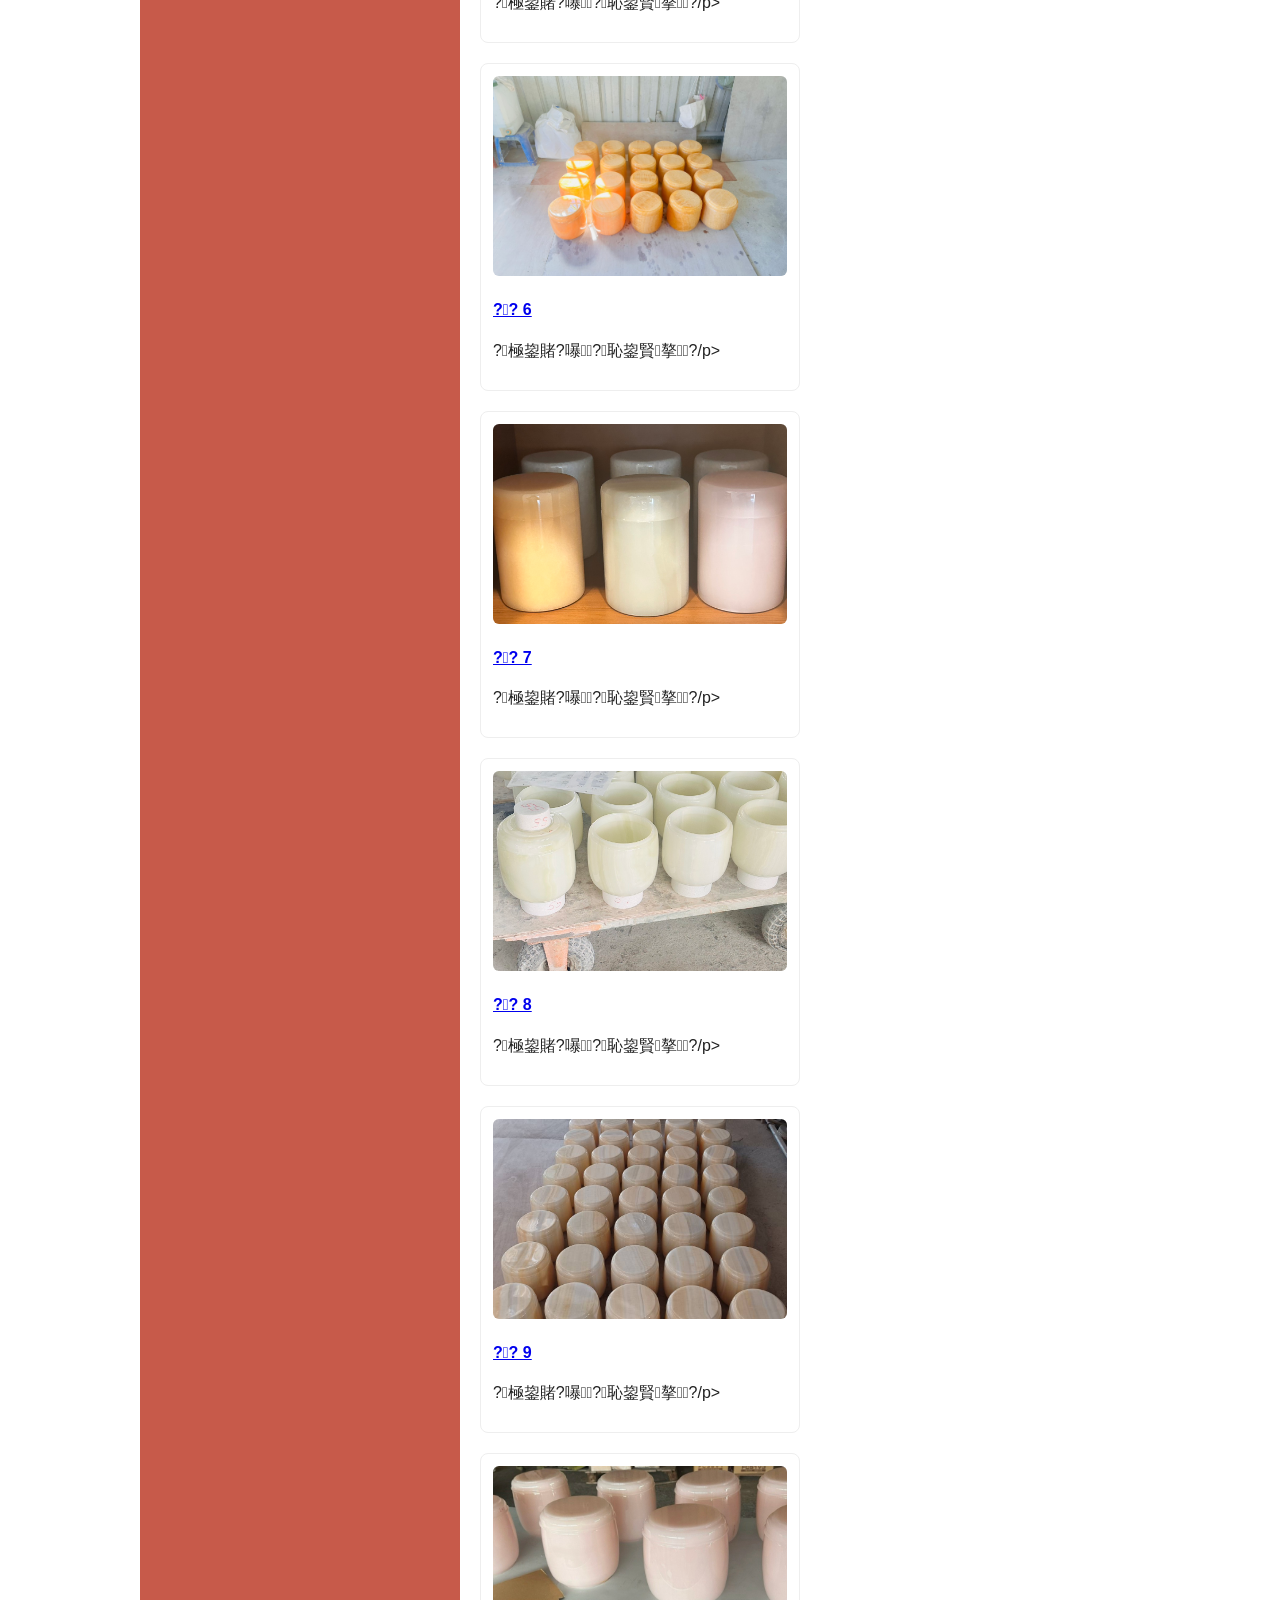
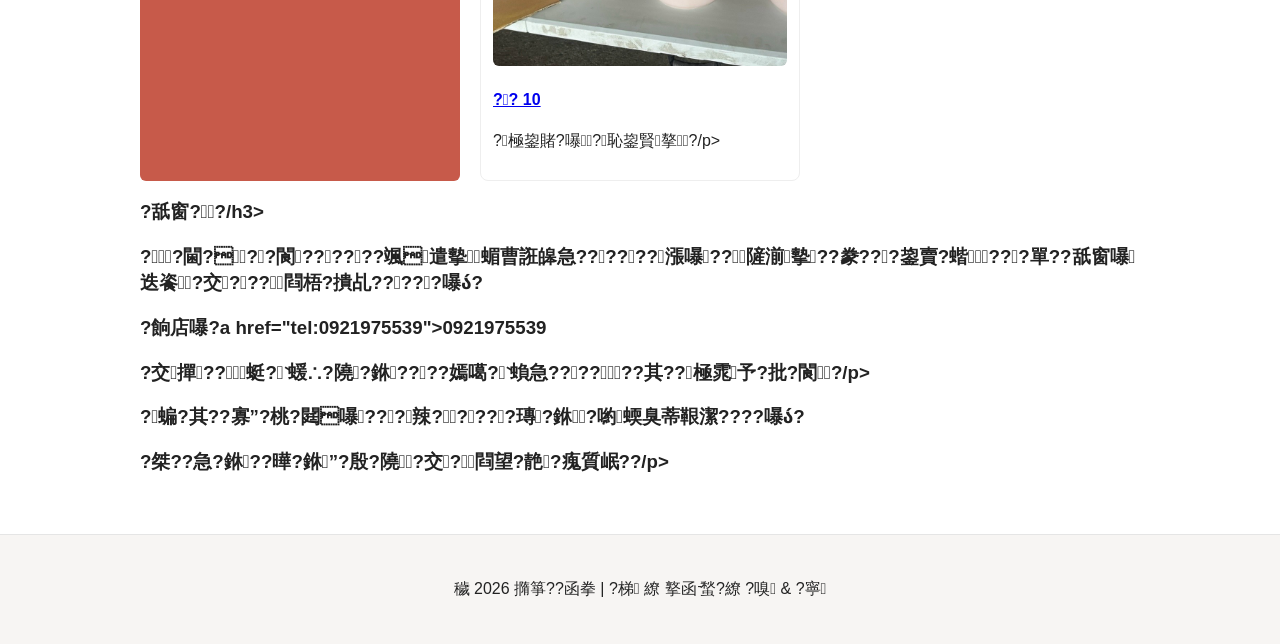
==== commit 505e19fa: "Add/Update index.html (site update)" ====
--- a/index.html
+++ b/index.html
@@ -1,104 +1,94 @@
-<!doctype html>
+﻿<!doctype html>
 <html lang="zh-Hant">
 <head>
   <meta charset="utf-8">
   <meta name="viewport" content="width=device-width,initial-scale=1">
-  <title>建宏木箱 — 花蓮骨灰罐（零售・批發）</title>
-  <meta name="description" content="建宏木箱｜位於花蓮的骨灰罐專業廠商，提供零售與批發服務。手工骨灰罐、客製刻字、精美禮盒，歡迎洽詢報價與樣品。">
-  <meta name="keywords" content="花蓮, 骨灰罐, 骨灰罐零售, 骨灰罐批發, 客製骨灰罐, 禮盒">
+  <title>撱箏??函拳 ???梯撉函蝵??嗅?餅?潘?</title>
+  <meta name="description" content="撱箏??函拳嚚??潸?桃?撉函蝵?璆剖??????嗅??潭???撌仿爸?啁??恥鋆賢摮移蝢旨??甇∟?瘣質岷?勗?見??>
+  <meta name="keywords" content="?梯, 撉函蝵? 撉函蝵?? 撉函蝵?? 摰Ｚˊ撉函蝵? 蝳桃?">
   <link rel="stylesheet" href="styles.css">
 </head>
 <body>
   <header class="site-header">
     <div class="container">
-      <h1>建宏木箱</h1>
-      <p class="tagline">花蓮 • 骨灰罐 • 零售與批發</p>
+      <h1>撱箏??函拳</h1>
+      <p class="tagline">?梯 ??撉函蝵????嗅???/p>
     </div>
   </header>
 
   <main class="container">
     <section class="hero">
-      <img src="assets/0.jpg" alt="建宏木箱示意圖" class="hero-image">
+      <img src="assets/0.jpg" alt="撱箏??函拳蝷箸??? class="hero-image">
       <div class="hero-text">
-        <h2>專業骨灰罐 — 支援零售與批發</h2>
-        <p>建宏木箱位於花蓮，提供手工製作的骨灰罐，接受客製刻字與大宗批發訂單。若需樣品或報價，歡迎聯絡我們。</p>
-        <a href="#contact" class="btn">聯絡我們</a>
+        <h2>撠平撉函蝵????舀?嗅???/h2>
+        <p>撱箏??函拳雿?梯嚗?靘?撌亥ˊ雿?撉函蝵??亙?摰Ｚˊ?餃??之摰?潸??柴?璅????對?甇∟??舐窗??/p>
+        <a href="#contact" class="btn">?舐窗??/a>
       </div>
     </section>
 
     <section class="products">
-      <h3>商品目錄</h3>
+      <h3>???桅?</h3>
       <div class="product-grid">
         <!-- PRODUCT GRID START -->
       <div class="product-grid">
         <article class="product-card">
-          <a href="product-1.html"><img src="assets/1.jpg" alt="商品 1"></a>
-          <h4><a href="product-1.html">商品 1</a></h4>
-          <p class="price">NT$180,000</p>
-          <p class="excerpt">手工製作，接受客製刻字。</p>
+          <a href="product-1.html"><img src="assets/1.jpg" alt="?? 1"></a>
+          <h4><a href="product-1.html">?? 1</a></h4>
+          <p class="excerpt">?極鋆賭?嚗?恥鋆賢摮?/p>
         </article>
 
         <article class="product-card">
-          <a href="product-2.html"><img src="assets/2.jpg" alt="商品 2"></a>
-          <h4><a href="product-2.html">商品 2</a></h4>
-          <p class="price">NT$180,000</p>
-          <p class="excerpt">手工製作，接受客製刻字。</p>
+          <a href="product-2.html"><img src="assets/2.jpg" alt="?? 2"></a>
+          <h4><a href="product-2.html">?? 2</a></h4>
+          <p class="excerpt">?極鋆賭?嚗?恥鋆賢摮?/p>
         </article>
 
         <article class="product-card">
-          <a href="product-3.html"><img src="assets/3.jpg" alt="商品 3"></a>
-          <h4><a href="product-3.html">商品 3</a></h4>
-          <p class="price">NT$180,000</p>
-          <p class="excerpt">手工製作，接受客製刻字。</p>
+          <a href="product-3.html"><img src="assets/3.jpg" alt="?? 3"></a>
+          <h4><a href="product-3.html">?? 3</a></h4>
+          <p class="excerpt">?極鋆賭?嚗?恥鋆賢摮?/p>
         </article>
 
         <article class="product-card">
-          <a href="product-4.html"><img src="assets/4.jpg" alt="商品 4"></a>
-          <h4><a href="product-4.html">商品 4</a></h4>
-          <p class="price">NT$180,000</p>
-          <p class="excerpt">手工製作，接受客製刻字。</p>
+          <a href="product-4.html"><img src="assets/4.jpg" alt="?? 4"></a>
+          <h4><a href="product-4.html">?? 4</a></h4>
+          <p class="excerpt">?極鋆賭?嚗?恥鋆賢摮?/p>
         </article>
 
         <article class="product-card">
-          <a href="product-5.html"><img src="assets/5.jpg" alt="商品 5"></a>
-          <h4><a href="product-5.html">商品 5</a></h4>
-          <p class="price">NT$180,000</p>
-          <p class="excerpt">手工製作，接受客製刻字。</p>
+          <a href="product-5.html"><img src="assets/5.jpg" alt="?? 5"></a>
+          <h4><a href="product-5.html">?? 5</a></h4>
+          <p class="excerpt">?極鋆賭?嚗?恥鋆賢摮?/p>
         </article>
 
         <article class="product-card">
-          <a href="product-6.html"><img src="assets/6.jpg" alt="商品 6"></a>
-          <h4><a href="product-6.html">商品 6</a></h4>
-          <p class="price">NT$180,000</p>
-          <p class="excerpt">手工製作，接受客製刻字。</p>
+          <a href="product-6.html"><img src="assets/6.jpg" alt="?? 6"></a>
+          <h4><a href="product-6.html">?? 6</a></h4>
+          <p class="excerpt">?極鋆賭?嚗?恥鋆賢摮?/p>
         </article>
 
         <article class="product-card">
-          <a href="product-7.html"><img src="assets/7.jpg" alt="商品 7"></a>
-          <h4><a href="product-7.html">商品 7</a></h4>
-          <p class="price">NT$180,000</p>
-          <p class="excerpt">手工製作，接受客製刻字。</p>
+          <a href="product-7.html"><img src="assets/7.jpg" alt="?? 7"></a>
+          <h4><a href="product-7.html">?? 7</a></h4>
+          <p class="excerpt">?極鋆賭?嚗?恥鋆賢摮?/p>
         </article>
 
         <article class="product-card">
-          <a href="product-8.html"><img src="assets/8.jpg" alt="商品 8"></a>
-          <h4><a href="product-8.html">商品 8</a></h4>
-          <p class="price">NT$180,000</p>
-          <p class="excerpt">手工製作，接受客製刻字。</p>
+          <a href="product-8.html"><img src="assets/8.jpg" alt="?? 8"></a>
+          <h4><a href="product-8.html">?? 8</a></h4>
+          <p class="excerpt">?極鋆賭?嚗?恥鋆賢摮?/p>
         </article>
 
         <article class="product-card">
-          <a href="product-9.html"><img src="assets/9.jpg" alt="商品 9"></a>
-          <h4><a href="product-9.html">商品 9</a></h4>
-          <p class="price">NT$180,000</p>
-          <p class="excerpt">手工製作，接受客製刻字。</p>
+          <a href="product-9.html"><img src="assets/9.jpg" alt="?? 9"></a>
+          <h4><a href="product-9.html">?? 9</a></h4>
+          <p class="excerpt">?極鋆賭?嚗?恥鋆賢摮?/p>
         </article>
 
         <article class="product-card">
-          <a href="product-10.html"><img src="assets/10.jpg" alt="商品 10"></a>
-          <h4><a href="product-10.html">商品 10</a></h4>
-          <p class="price">NT$180,000</p>
-          <p class="excerpt">手工製作，接受客製刻字。</p>
+          <a href="product-10.html"><img src="assets/10.jpg" alt="?? 10"></a>
+          <h4><a href="product-10.html">?? 10</a></h4>
+          <p class="excerpt">?極鋆賭?嚗?恥鋆賢摮?/p>
         </article>
       </div>
       <!-- PRODUCT GRID END -->
@@ -106,19 +96,19 @@
     </section>
 
     <section id="contact" class="contact">
-      <h3>聯絡我們</h3>
-      <p>我們理解這是個重要且敏感的時刻。建宏木箱以溫柔與尊重的態度，願意陪伴您完成選擇與訂製流程。如需即時聯絡，歡迎直接撥打下列電話（工作時間回覆）：</p>
-      <p class="phone"><strong>電話：<a href="tel:0921975539">0921975539</a></strong></p>
-      <p>若您希望我們主動聯絡，請留下姓名與方便的聯繫時間，我們會在一個工作天內回覆。</p>
-      <p class="note">或使用下方表單留言（如需附件或照片請先將檔案上傳至雲端並貼上連結）：</p>
-      <p>目前暫時不開放線上表單，請直接撥打電話或來店洽詢。</p>
+      <h3>?舐窗??/h3>
+      <p>??閫???閬??????颯遣摰蝞曹誑皞急??????漲嚗??隡湔摰??豢???鋆賣?蝔???單??舐窗嚗迭餈?交???閰梧?撌乩?????嚗?</p>
+      <p class="phone"><strong>?餉店嚗?a href="tel:0921975539">0921975539</a></strong></p>
+      <p>?交撣??蜓?蝯∴?隢?銝????嫣噶?蝜急??????其??極雿予?批?閬?/p>
+      <p class="note">?蝙?其??寡”?桃?閮嚗???辣?????瑼?銝?喲蝡臭蒂鞎潔????嚗?</p>
+      <p>?桀??急?銝??曄?銝”?殷?隢?交?閰望?靘?瘣質岷??/p>
     </section>
   </main>
 
   <footer class="site-footer">
     <div class="container">
-      <p>© 2026 建宏木箱 | 花蓮 · 骨灰罐 · 零售 & 批發</p>
+      <p>穢 2026 撱箏??函拳 | ?梯 繚 撉函蝵?繚 ?嗅 & ?寧</p>
     </div>
   </footer>
 </body>
-</html>+</html>
--- a/styles.css
+++ b/styles.css
@@ -9,10 +9,10 @@
 .hero-text{flex:1}
 .btn{display:inline-block;background:#c75a4a;color:#fff;padding:10px 14px;border-radius:6px;text-decoration:none}
 .products{margin-top:30px}
-.product-grid{display:grid;grid-template-columns:repeat(auto-fill,minmax(240px,1fr));gap:16px}
+.product-grid{display:grid;grid-template-columns:repeat(auto-fill,minmax(240px,1fr));gap:20px}
 .product-card{border:1px solid #eee;padding:12px;border-radius:8px}
-.product-card img{width:100%;height:160px;object-fit:cover;border-radius:6px}
-.price{color:#c75a4a;font-weight:700}
+.product-card img{width:100%;height:200px;object-fit:cover;border-radius:6px}
+.price{color:#c75a4a;font-weight:800;font-size:1.15em}
 .contact label{display:block;margin-bottom:10px}
 .contact input,.contact textarea{width:100%;padding:8px;border:1px solid #ddd;border-radius:6px}
 .site-footer{background:#f7f5f3;padding:12px;margin-top:24px;text-align:center;border-top:1px solid #e5e5e5}
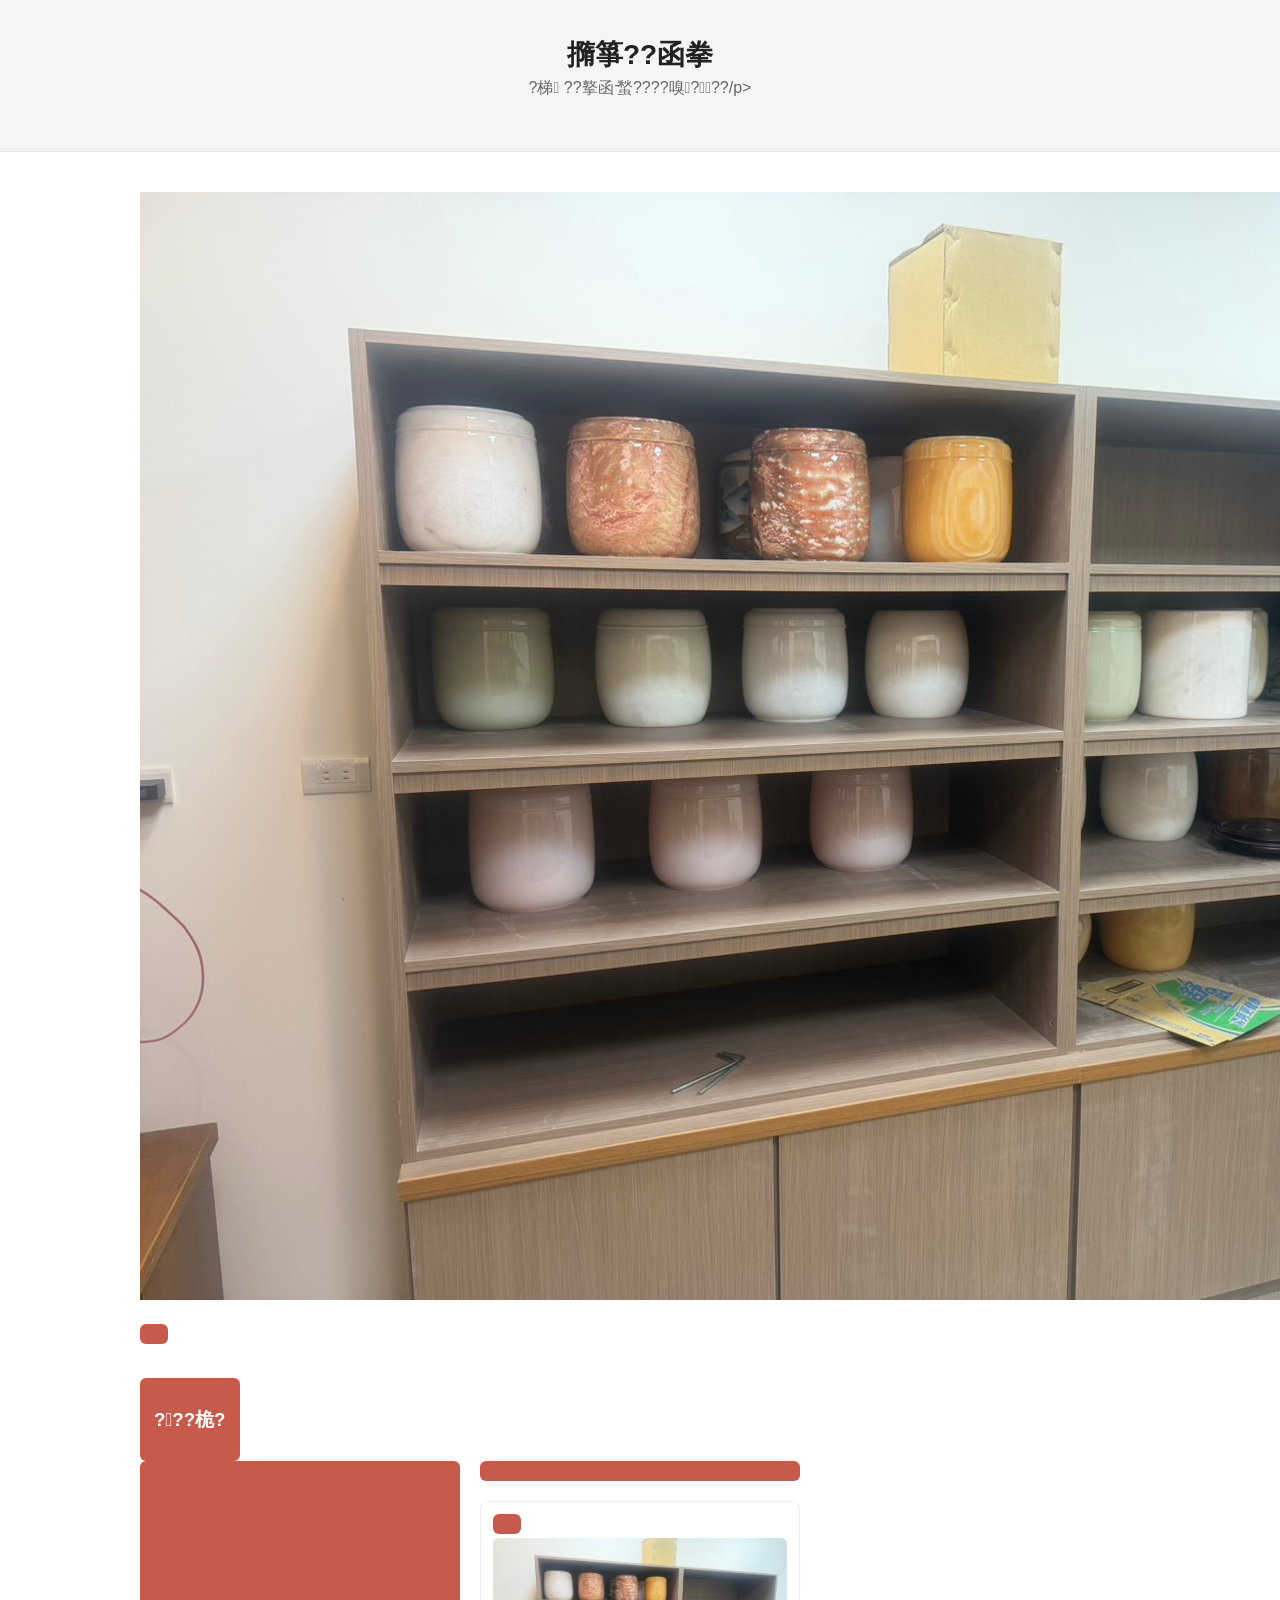
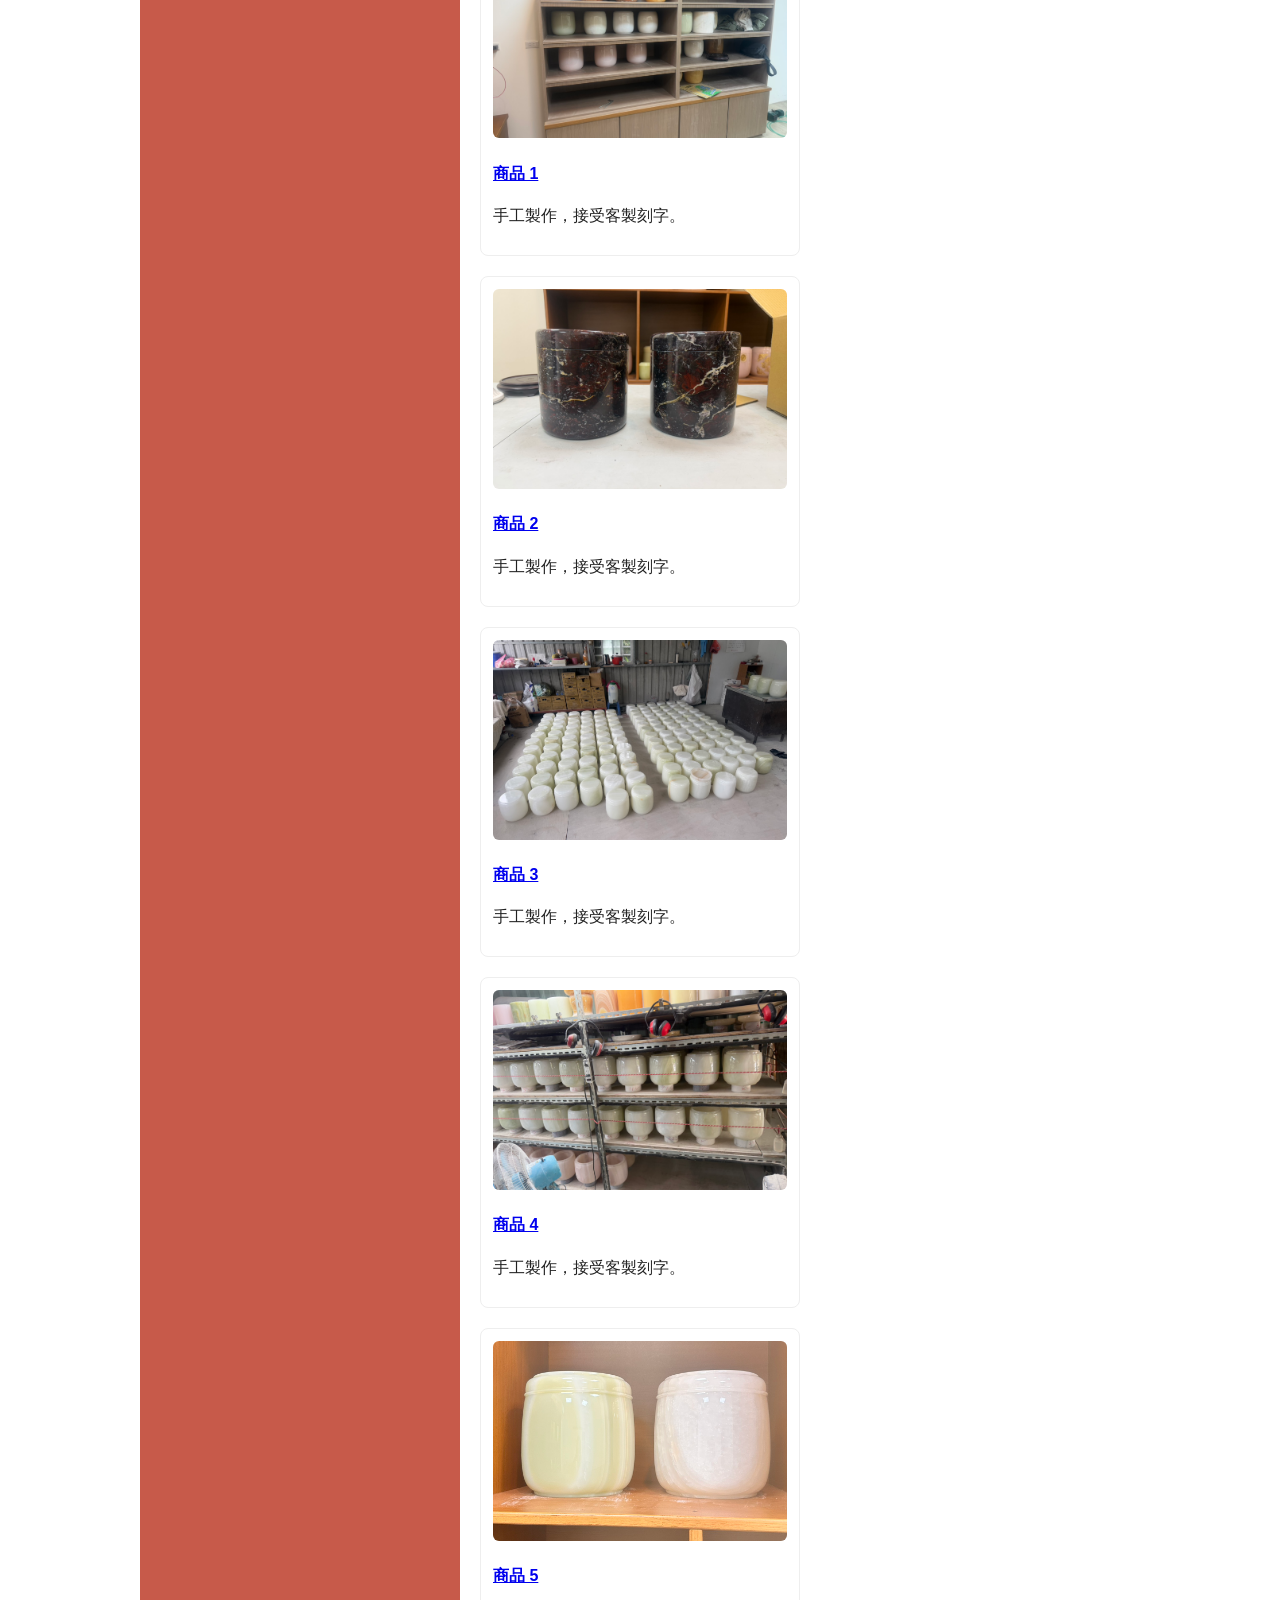
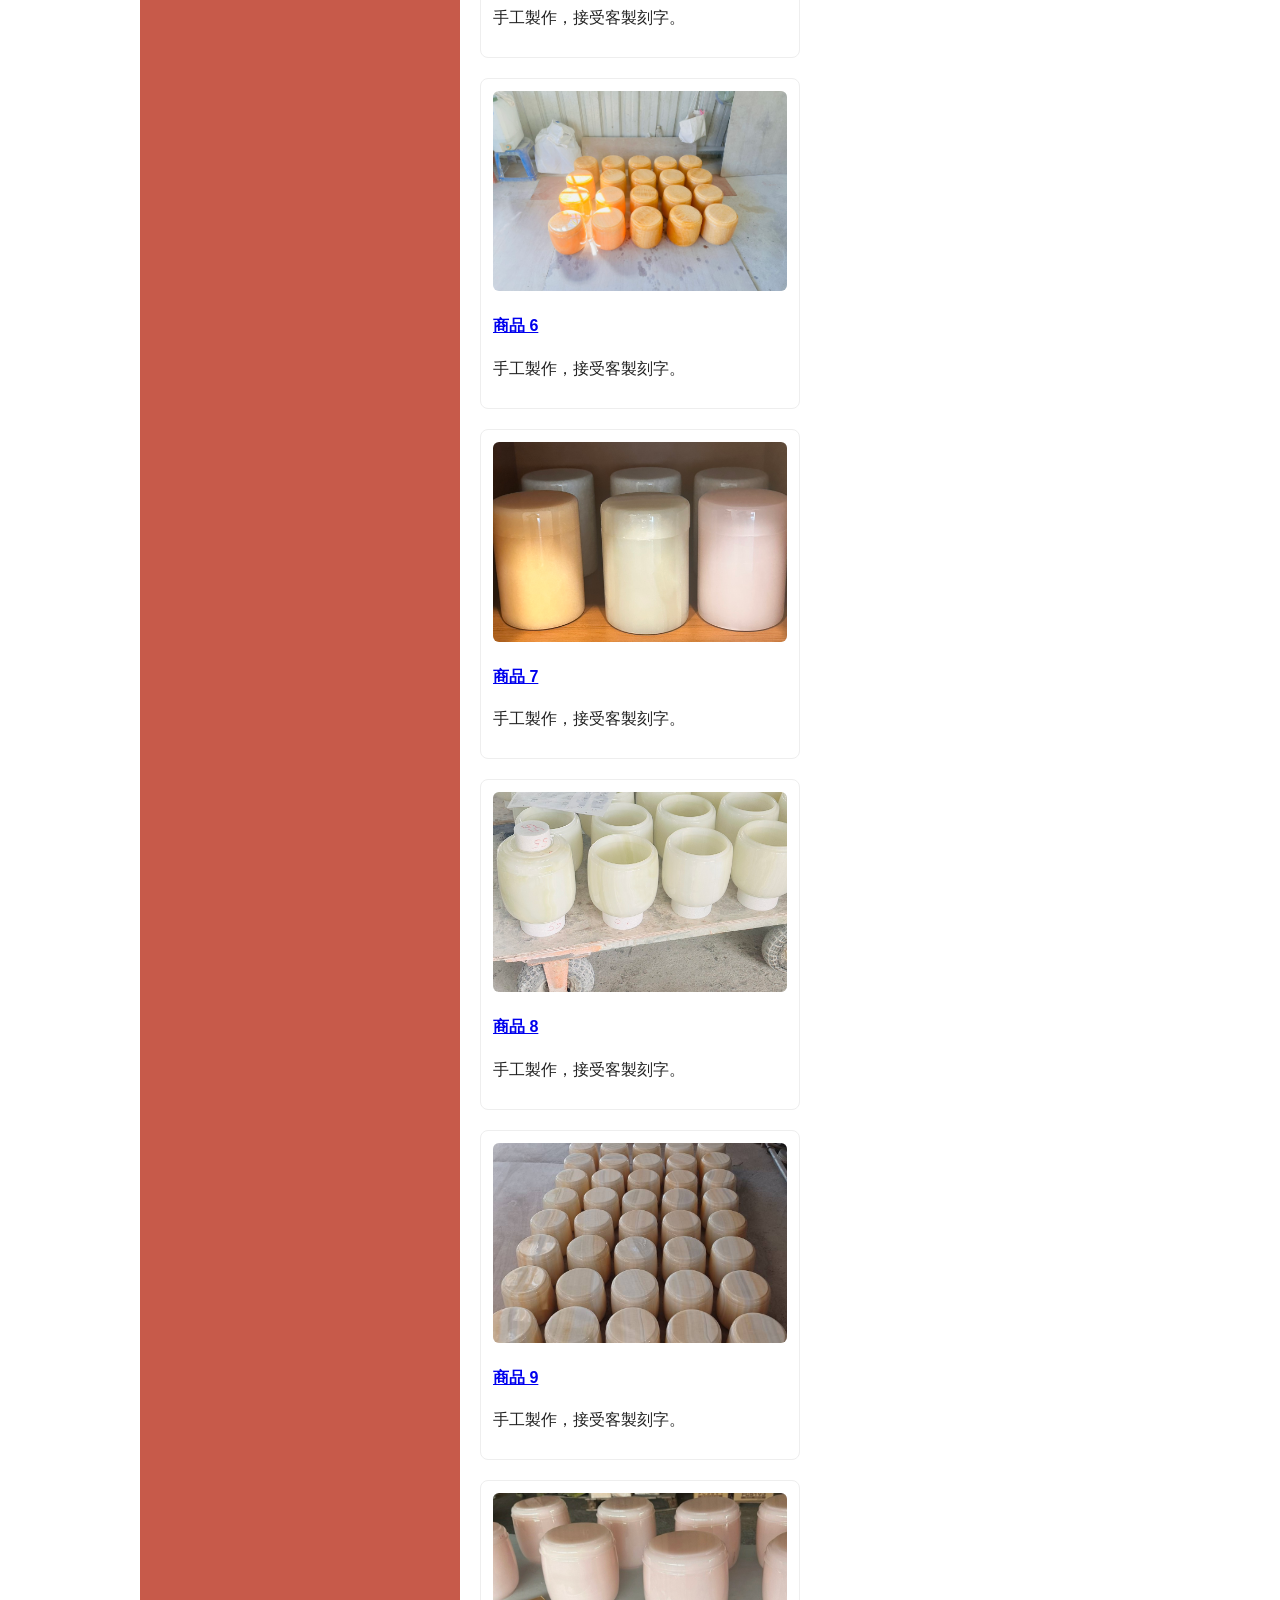
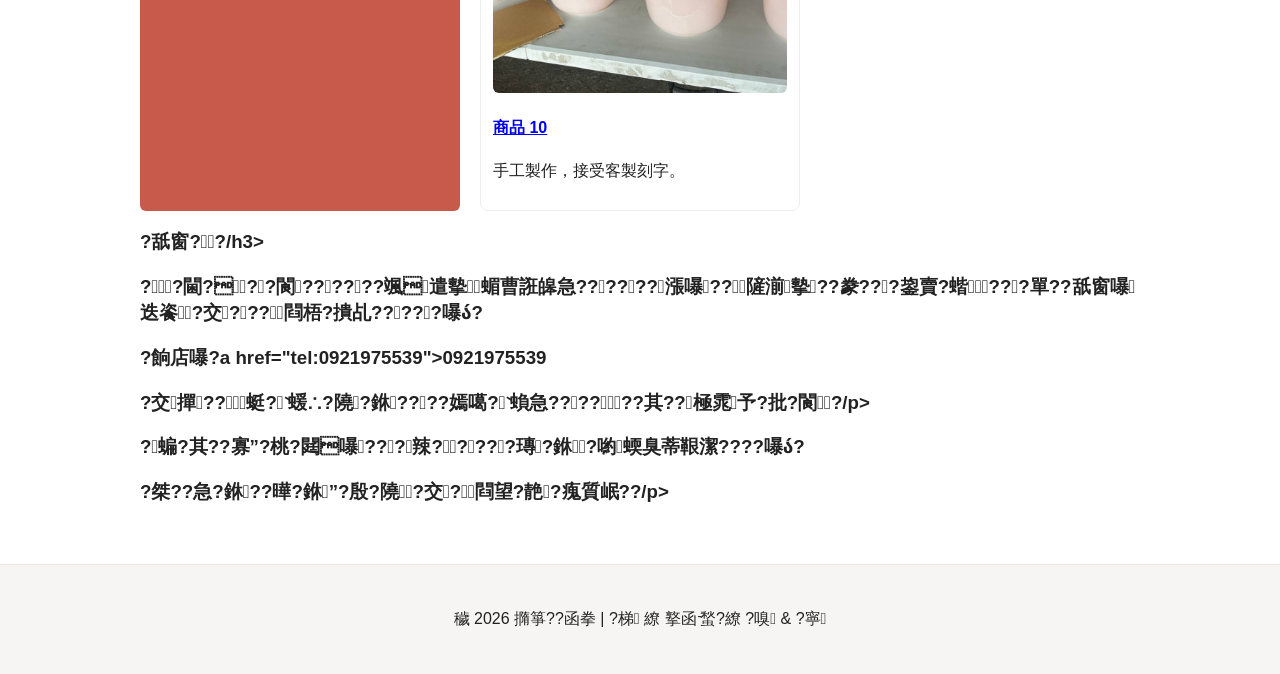
==== commit 883eefa9: "Add/Update index.html (site update)" ====
--- a/index.html
+++ b/index.html
@@ -32,63 +32,63 @@
         <!-- PRODUCT GRID START -->
       <div class="product-grid">
         <article class="product-card">
-          <a href="product-1.html"><img src="assets/1.jpg" alt="?? 1"></a>
-          <h4><a href="product-1.html">?? 1</a></h4>
-          <p class="excerpt">?極鋆賭?嚗?恥鋆賢摮?/p>
+          <a href="product-1.html"><img src="assets/1.jpg" alt="商品 1"></a>
+          <h4><a href="product-1.html">商品 1</a></h4>
+          <p class="excerpt">手工製作，接受客製刻字。</p>
         </article>
 
         <article class="product-card">
-          <a href="product-2.html"><img src="assets/2.jpg" alt="?? 2"></a>
-          <h4><a href="product-2.html">?? 2</a></h4>
-          <p class="excerpt">?極鋆賭?嚗?恥鋆賢摮?/p>
+          <a href="product-2.html"><img src="assets/2.jpg" alt="商品 2"></a>
+          <h4><a href="product-2.html">商品 2</a></h4>
+          <p class="excerpt">手工製作，接受客製刻字。</p>
         </article>
 
         <article class="product-card">
-          <a href="product-3.html"><img src="assets/3.jpg" alt="?? 3"></a>
-          <h4><a href="product-3.html">?? 3</a></h4>
-          <p class="excerpt">?極鋆賭?嚗?恥鋆賢摮?/p>
+          <a href="product-3.html"><img src="assets/3.jpg" alt="商品 3"></a>
+          <h4><a href="product-3.html">商品 3</a></h4>
+          <p class="excerpt">手工製作，接受客製刻字。</p>
         </article>
 
         <article class="product-card">
-          <a href="product-4.html"><img src="assets/4.jpg" alt="?? 4"></a>
-          <h4><a href="product-4.html">?? 4</a></h4>
-          <p class="excerpt">?極鋆賭?嚗?恥鋆賢摮?/p>
+          <a href="product-4.html"><img src="assets/4.jpg" alt="商品 4"></a>
+          <h4><a href="product-4.html">商品 4</a></h4>
+          <p class="excerpt">手工製作，接受客製刻字。</p>
         </article>
 
         <article class="product-card">
-          <a href="product-5.html"><img src="assets/5.jpg" alt="?? 5"></a>
-          <h4><a href="product-5.html">?? 5</a></h4>
-          <p class="excerpt">?極鋆賭?嚗?恥鋆賢摮?/p>
+          <a href="product-5.html"><img src="assets/5.jpg" alt="商品 5"></a>
+          <h4><a href="product-5.html">商品 5</a></h4>
+          <p class="excerpt">手工製作，接受客製刻字。</p>
         </article>
 
         <article class="product-card">
-          <a href="product-6.html"><img src="assets/6.jpg" alt="?? 6"></a>
-          <h4><a href="product-6.html">?? 6</a></h4>
-          <p class="excerpt">?極鋆賭?嚗?恥鋆賢摮?/p>
+          <a href="product-6.html"><img src="assets/6.jpg" alt="商品 6"></a>
+          <h4><a href="product-6.html">商品 6</a></h4>
+          <p class="excerpt">手工製作，接受客製刻字。</p>
         </article>
 
         <article class="product-card">
-          <a href="product-7.html"><img src="assets/7.jpg" alt="?? 7"></a>
-          <h4><a href="product-7.html">?? 7</a></h4>
-          <p class="excerpt">?極鋆賭?嚗?恥鋆賢摮?/p>
+          <a href="product-7.html"><img src="assets/7.jpg" alt="商品 7"></a>
+          <h4><a href="product-7.html">商品 7</a></h4>
+          <p class="excerpt">手工製作，接受客製刻字。</p>
         </article>
 
         <article class="product-card">
-          <a href="product-8.html"><img src="assets/8.jpg" alt="?? 8"></a>
-          <h4><a href="product-8.html">?? 8</a></h4>
-          <p class="excerpt">?極鋆賭?嚗?恥鋆賢摮?/p>
+          <a href="product-8.html"><img src="assets/8.jpg" alt="商品 8"></a>
+          <h4><a href="product-8.html">商品 8</a></h4>
+          <p class="excerpt">手工製作，接受客製刻字。</p>
         </article>
 
         <article class="product-card">
-          <a href="product-9.html"><img src="assets/9.jpg" alt="?? 9"></a>
-          <h4><a href="product-9.html">?? 9</a></h4>
-          <p class="excerpt">?極鋆賭?嚗?恥鋆賢摮?/p>
+          <a href="product-9.html"><img src="assets/9.jpg" alt="商品 9"></a>
+          <h4><a href="product-9.html">商品 9</a></h4>
+          <p class="excerpt">手工製作，接受客製刻字。</p>
         </article>
 
         <article class="product-card">
-          <a href="product-10.html"><img src="assets/10.jpg" alt="?? 10"></a>
-          <h4><a href="product-10.html">?? 10</a></h4>
-          <p class="excerpt">?極鋆賭?嚗?恥鋆賢摮?/p>
+          <a href="product-10.html"><img src="assets/10.jpg" alt="商品 10"></a>
+          <h4><a href="product-10.html">商品 10</a></h4>
+          <p class="excerpt">手工製作，接受客製刻字。</p>
         </article>
       </div>
       <!-- PRODUCT GRID END -->
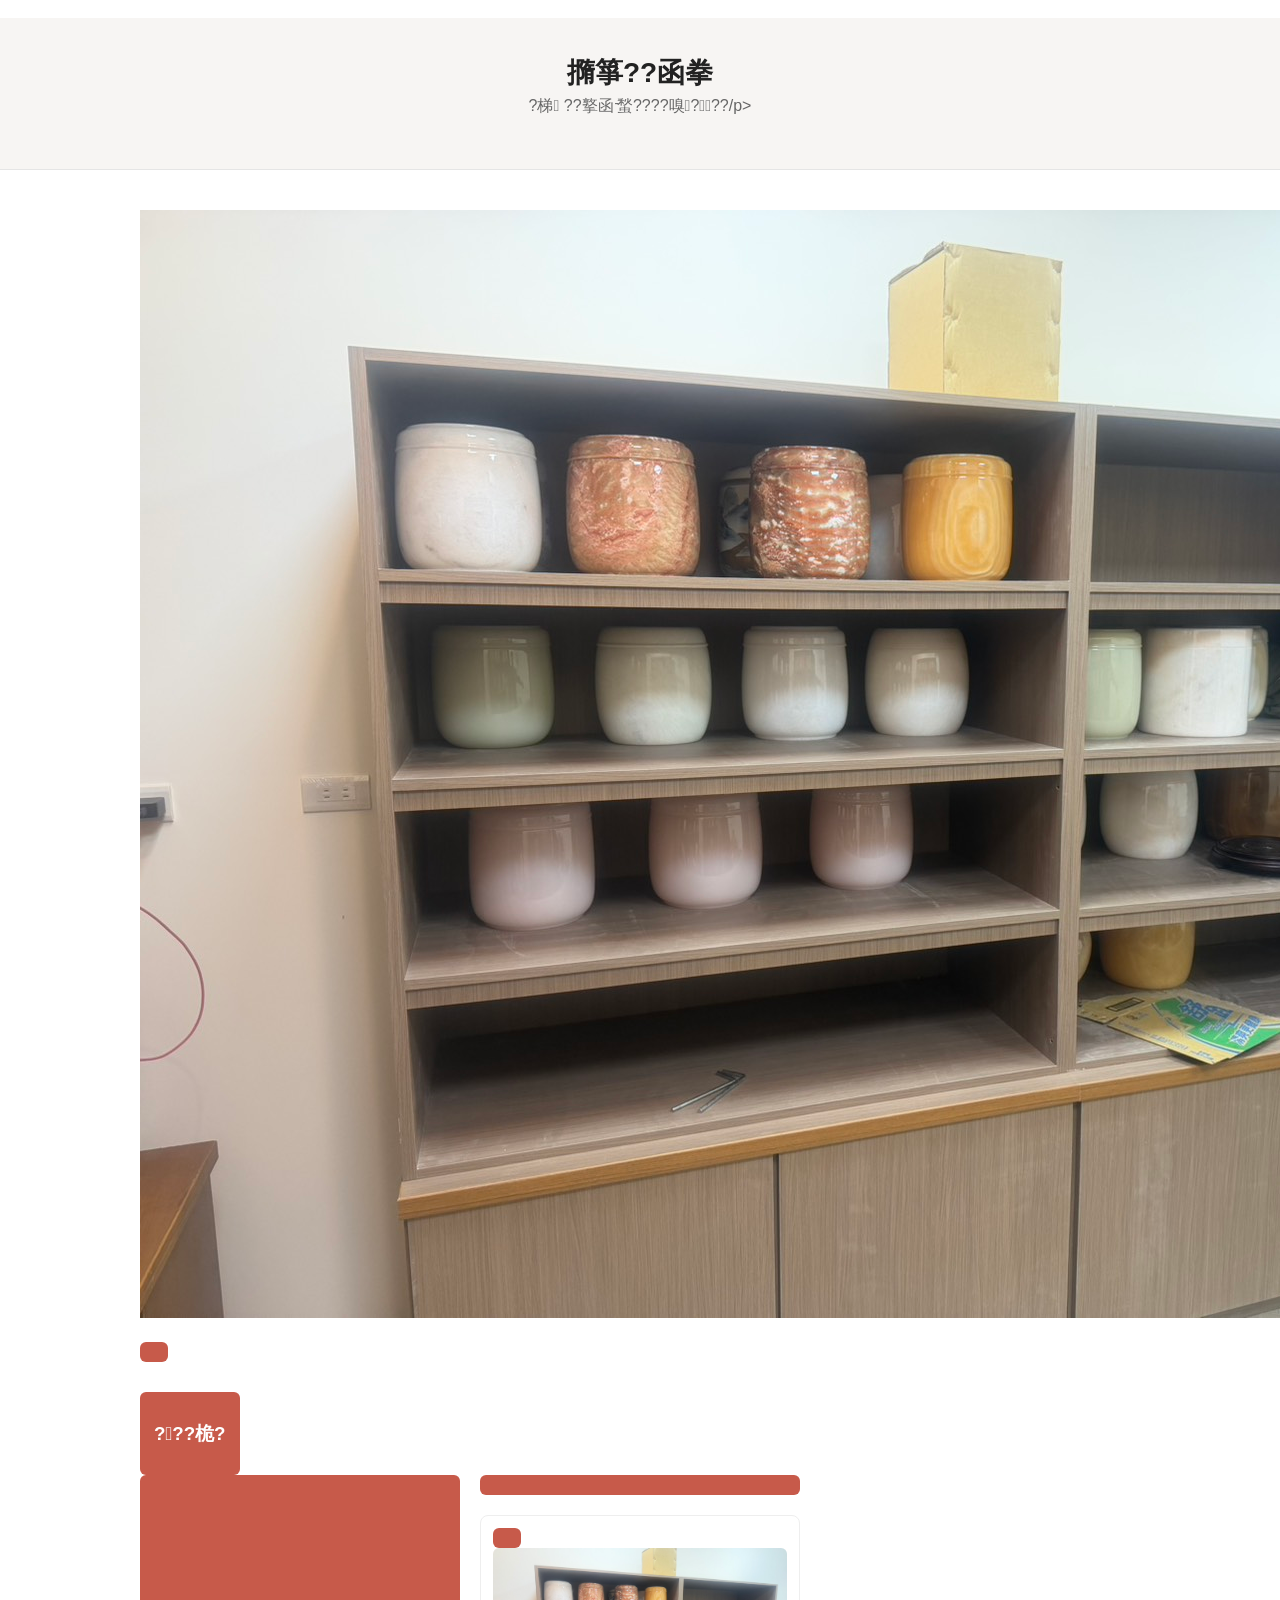
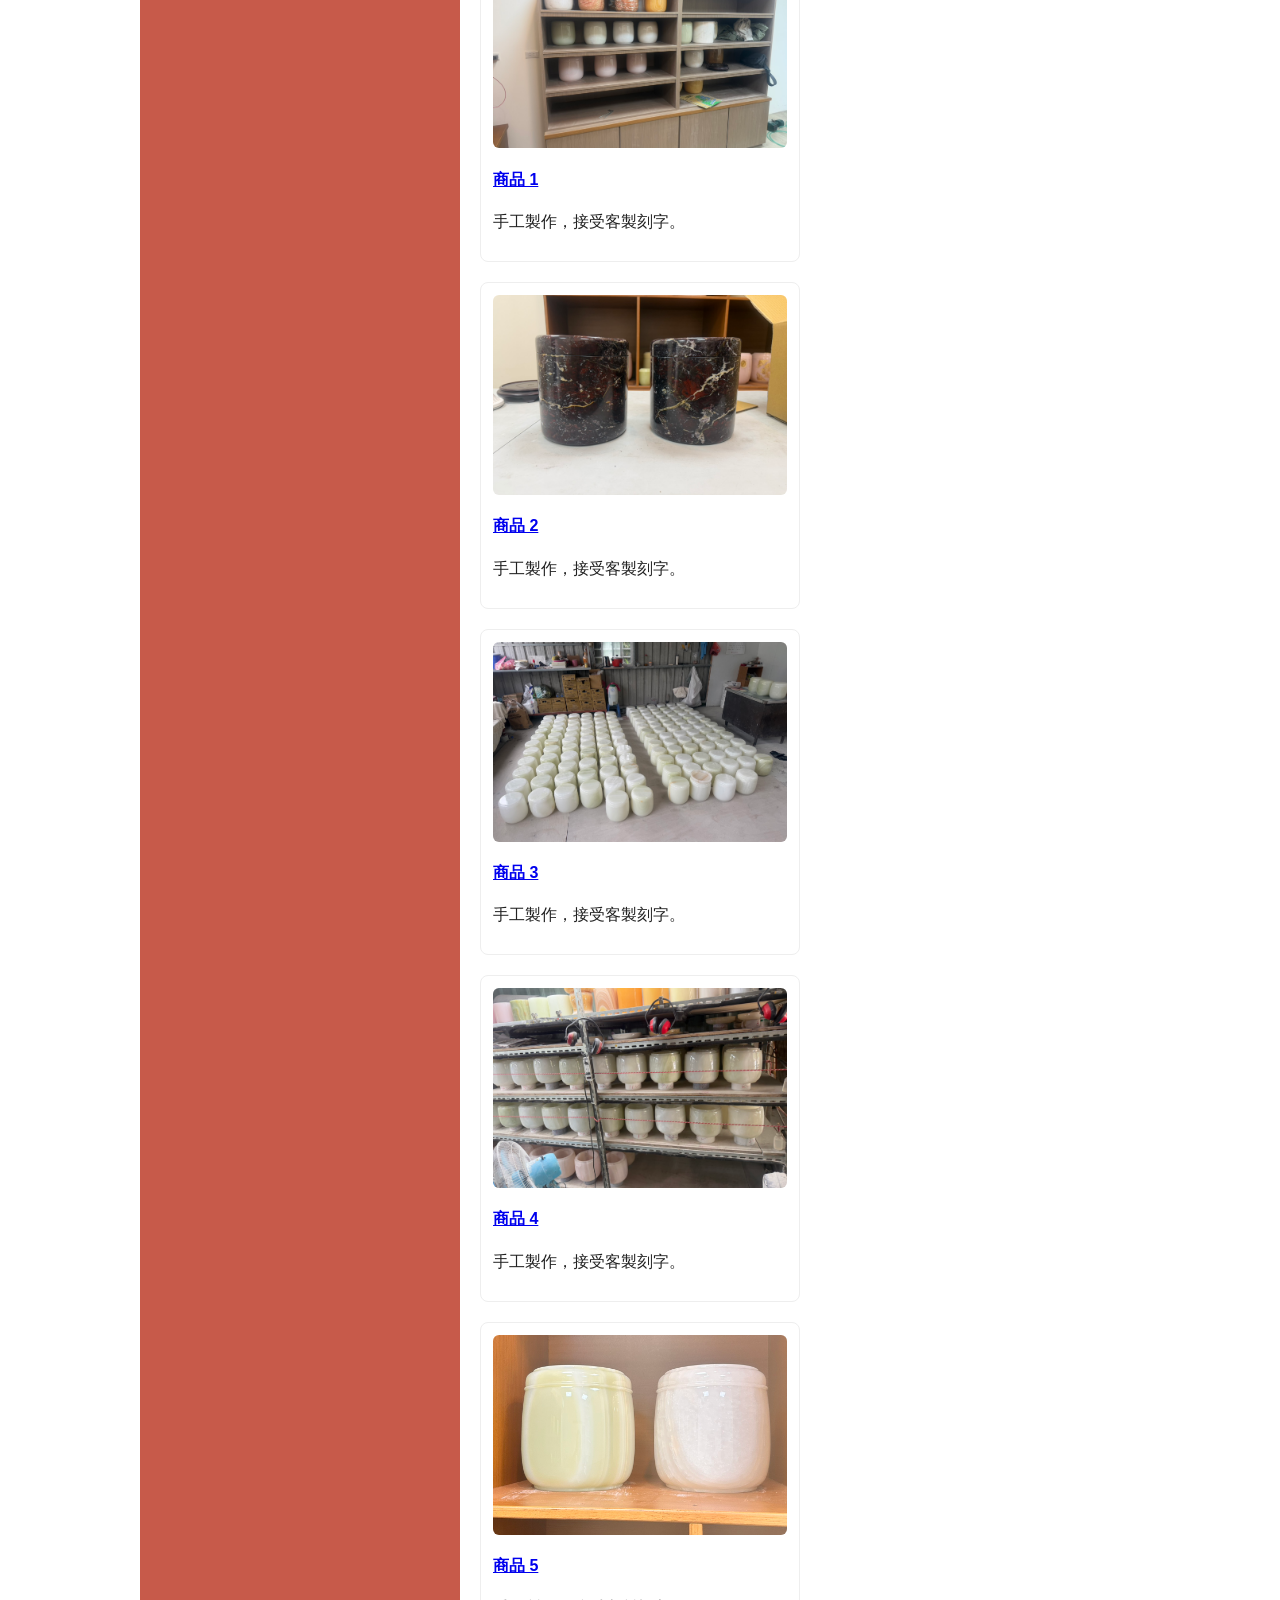
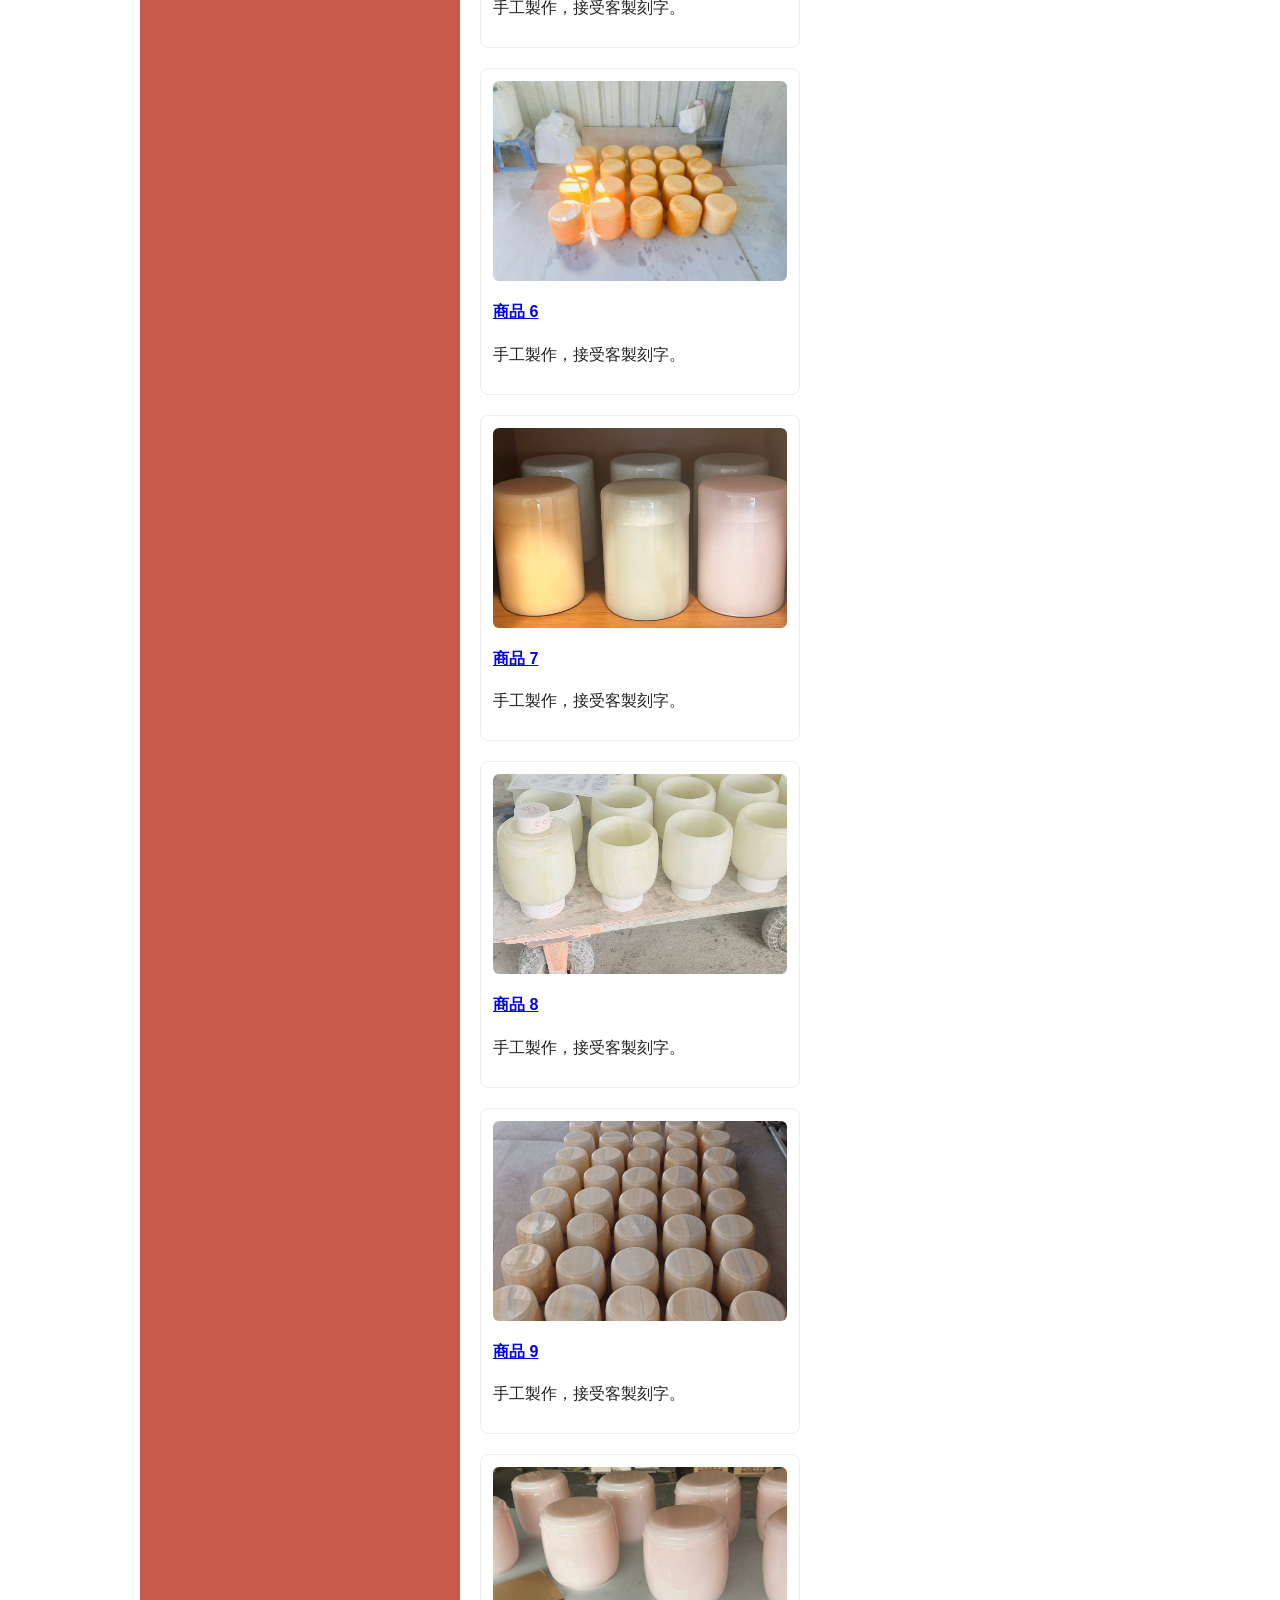
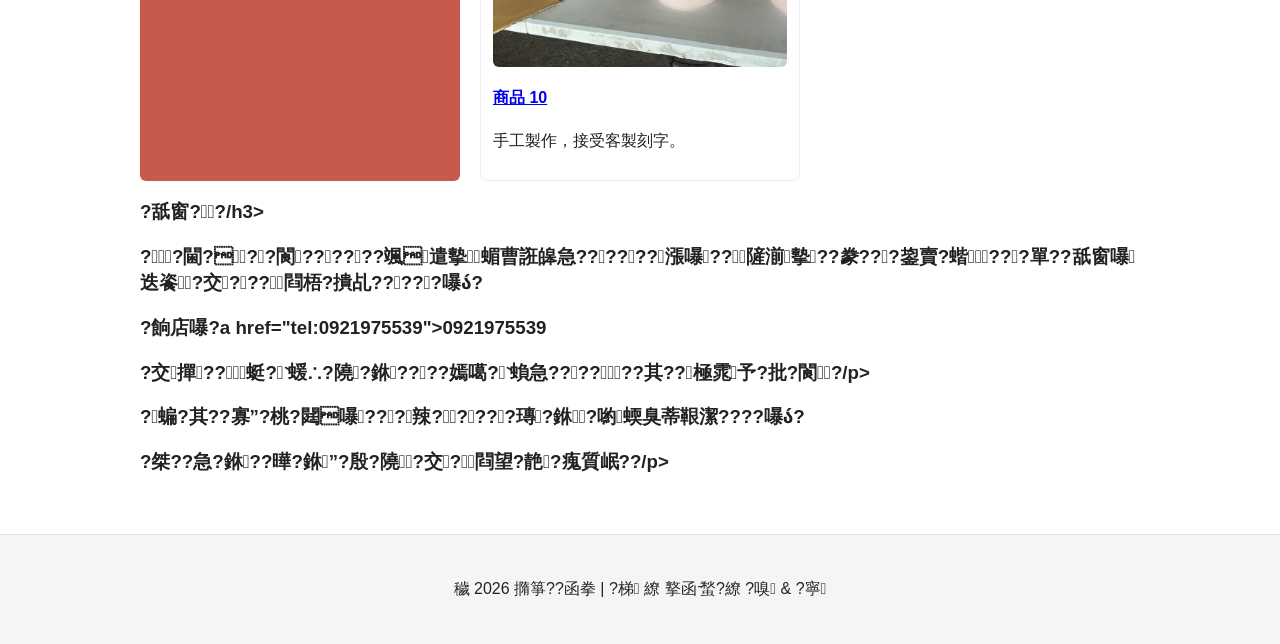
==== commit 63f41670: "Add/Update index.html (site update)" ====
--- a/index.html
+++ b/index.html
@@ -1,4 +1,4 @@
-﻿<!doctype html>
+﻿﻿<!doctype html>
 <html lang="zh-Hant">
 <head>
   <meta charset="utf-8">
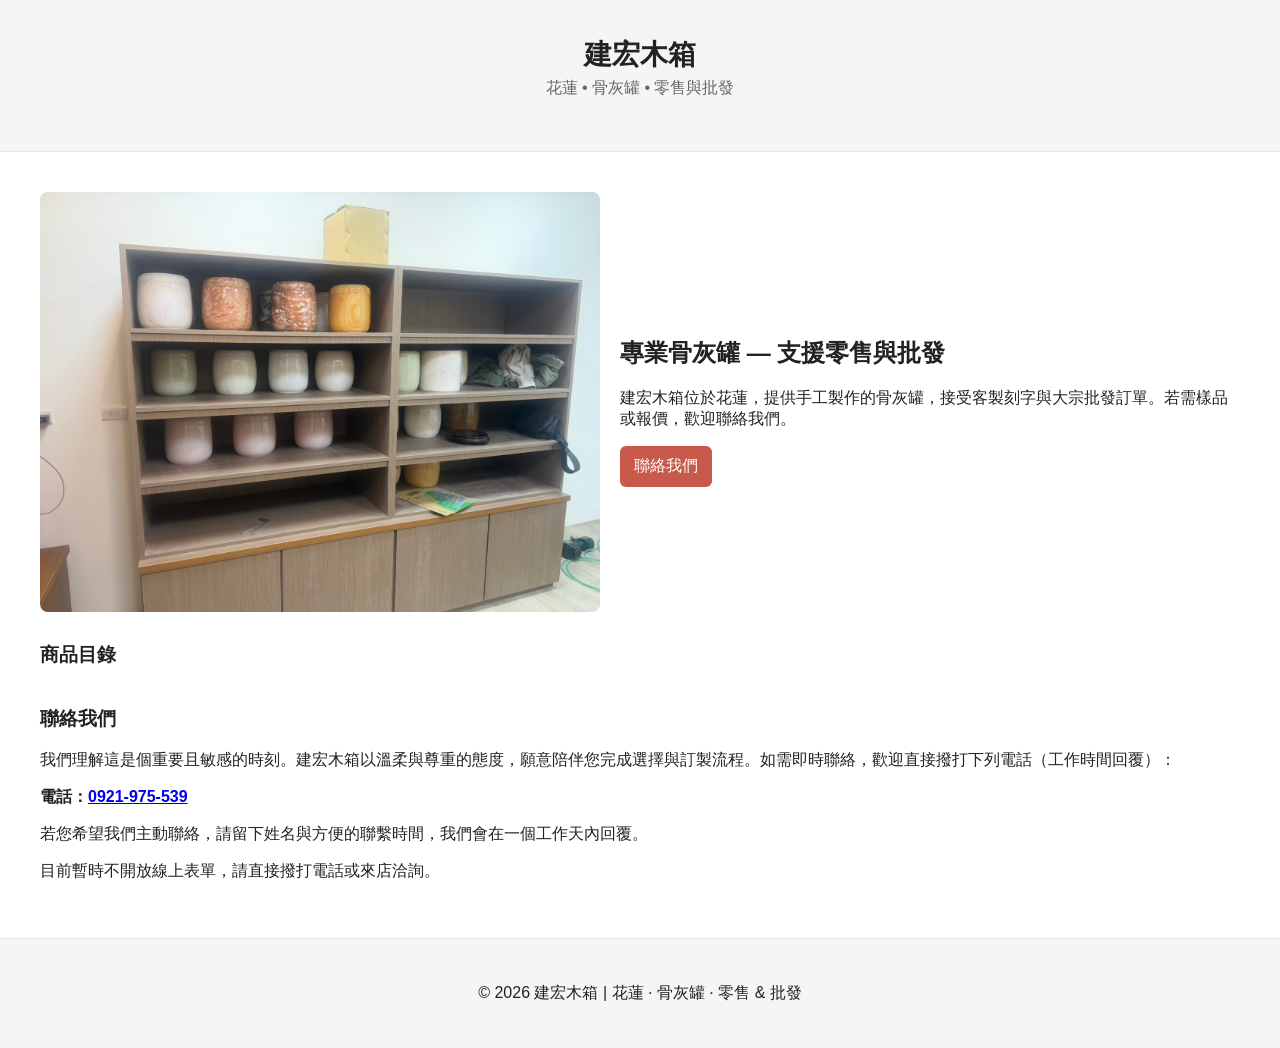
==== commit d621fd1e: "Add/Update index.html (site update)" ====
--- a/index.html
+++ b/index.html
@@ -1,114 +1,53 @@
-﻿﻿<!doctype html>
+<!doctype html>
 <html lang="zh-Hant">
 <head>
   <meta charset="utf-8">
   <meta name="viewport" content="width=device-width,initial-scale=1">
-  <title>撱箏??函拳 ???梯撉函蝵??嗅?餅?潘?</title>
-  <meta name="description" content="撱箏??函拳嚚??潸?桃?撉函蝵?璆剖??????嗅??潭???撌仿爸?啁??恥鋆賢摮移蝢旨??甇∟?瘣質岷?勗?見??>
-  <meta name="keywords" content="?梯, 撉函蝵? 撉函蝵?? 撉函蝵?? 摰Ｚˊ撉函蝵? 蝳桃?">
+  <title>建宏木箱 — 花蓮骨灰罐（零售・批發）</title>
+  <meta name="description" content="建宏木箱｜位於花蓮的骨灰罐專業廠商，提供零售與批發服務。手工骨灰罐、客製刻字、精美禮盒，歡迎洽詢報價與樣品。">
+  <meta name="keywords" content="花蓮, 骨灰罐, 骨灰罐零售, 骨灰罐批發, 客製骨灰罐, 禮盒">
   <link rel="stylesheet" href="styles.css">
 </head>
 <body>
   <header class="site-header">
     <div class="container">
-      <h1>撱箏??函拳</h1>
-      <p class="tagline">?梯 ??撉函蝵????嗅???/p>
+      <h1>建宏木箱</h1>
+      <p class="tagline">花蓮 • 骨灰罐 • 零售與批發</p>
     </div>
   </header>
 
   <main class="container">
     <section class="hero">
-      <img src="assets/0.jpg" alt="撱箏??函拳蝷箸??? class="hero-image">
+      <img src="assets/0.jpg" alt="建宏木箱示意圖" class="hero-image">
       <div class="hero-text">
-        <h2>撠平撉函蝵????舀?嗅???/h2>
-        <p>撱箏??函拳雿?梯嚗?靘?撌亥ˊ雿?撉函蝵??亙?摰Ｚˊ?餃??之摰?潸??柴?璅????對?甇∟??舐窗??/p>
-        <a href="#contact" class="btn">?舐窗??/a>
+        <h2>專業骨灰罐 — 支援零售與批發</h2>
+        <p>建宏木箱位於花蓮，提供手工製作的骨灰罐，接受客製刻字與大宗批發訂單。若需樣品或報價，歡迎聯絡我們。</p>
+        <a href="#contact" class="btn">聯絡我們</a>
       </div>
     </section>
 
     <section class="products">
-      <h3>???桅?</h3>
+      <h3>商品目錄</h3>
+      <!-- PRODUCT GRID START -->
       <div class="product-grid">
-        <!-- PRODUCT GRID START -->
-      <div class="product-grid">
-        <article class="product-card">
-          <a href="product-1.html"><img src="assets/1.jpg" alt="商品 1"></a>
-          <h4><a href="product-1.html">商品 1</a></h4>
-          <p class="excerpt">手工製作，接受客製刻字。</p>
-        </article>
-
-        <article class="product-card">
-          <a href="product-2.html"><img src="assets/2.jpg" alt="商品 2"></a>
-          <h4><a href="product-2.html">商品 2</a></h4>
-          <p class="excerpt">手工製作，接受客製刻字。</p>
-        </article>
-
-        <article class="product-card">
-          <a href="product-3.html"><img src="assets/3.jpg" alt="商品 3"></a>
-          <h4><a href="product-3.html">商品 3</a></h4>
-          <p class="excerpt">手工製作，接受客製刻字。</p>
-        </article>
-
-        <article class="product-card">
-          <a href="product-4.html"><img src="assets/4.jpg" alt="商品 4"></a>
-          <h4><a href="product-4.html">商品 4</a></h4>
-          <p class="excerpt">手工製作，接受客製刻字。</p>
-        </article>
-
-        <article class="product-card">
-          <a href="product-5.html"><img src="assets/5.jpg" alt="商品 5"></a>
-          <h4><a href="product-5.html">商品 5</a></h4>
-          <p class="excerpt">手工製作，接受客製刻字。</p>
-        </article>
-
-        <article class="product-card">
-          <a href="product-6.html"><img src="assets/6.jpg" alt="商品 6"></a>
-          <h4><a href="product-6.html">商品 6</a></h4>
-          <p class="excerpt">手工製作，接受客製刻字。</p>
-        </article>
-
-        <article class="product-card">
-          <a href="product-7.html"><img src="assets/7.jpg" alt="商品 7"></a>
-          <h4><a href="product-7.html">商品 7</a></h4>
-          <p class="excerpt">手工製作，接受客製刻字。</p>
-        </article>
-
-        <article class="product-card">
-          <a href="product-8.html"><img src="assets/8.jpg" alt="商品 8"></a>
-          <h4><a href="product-8.html">商品 8</a></h4>
-          <p class="excerpt">手工製作，接受客製刻字。</p>
-        </article>
-
-        <article class="product-card">
-          <a href="product-9.html"><img src="assets/9.jpg" alt="商品 9"></a>
-          <h4><a href="product-9.html">商品 9</a></h4>
-          <p class="excerpt">手工製作，接受客製刻字。</p>
-        </article>
-
-        <article class="product-card">
-          <a href="product-10.html"><img src="assets/10.jpg" alt="商品 10"></a>
-          <h4><a href="product-10.html">商品 10</a></h4>
-          <p class="excerpt">手工製作，接受客製刻字。</p>
-        </article>
+        <!-- 產品卡由系統產生：勿手動移除標記 -->
       </div>
       <!-- PRODUCT GRID END -->
-      </div>
     </section>
 
     <section id="contact" class="contact">
-      <h3>?舐窗??/h3>
-      <p>??閫???閬??????颯遣摰蝞曹誑皞急??????漲嚗??隡湔摰??豢???鋆賣?蝔???單??舐窗嚗迭餈?交???閰梧?撌乩?????嚗?</p>
-      <p class="phone"><strong>?餉店嚗?a href="tel:0921975539">0921975539</a></strong></p>
-      <p>?交撣??蜓?蝯∴?隢?銝????嫣噶?蝜急??????其??極雿予?批?閬?/p>
-      <p class="note">?蝙?其??寡”?桃?閮嚗???辣?????瑼?銝?喲蝡臭蒂鞎潔????嚗?</p>
-      <p>?桀??急?銝??曄?銝”?殷?隢?交?閰望?靘?瘣質岷??/p>
+      <h3>聯絡我們</h3>
+      <p>我們理解這是個重要且敏感的時刻。建宏木箱以溫柔與尊重的態度，願意陪伴您完成選擇與訂製流程。如需即時聯絡，歡迎直接撥打下列電話（工作時間回覆）：</p>
+      <p class="phone"><strong>電話：<a href="tel:0921975539">0921-975-539</a></strong></p>
+      <p>若您希望我們主動聯絡，請留下姓名與方便的聯繫時間，我們會在一個工作天內回覆。</p>
+      <p class="note">目前暫時不開放線上表單，請直接撥打電話或來店洽詢。</p>
     </section>
   </main>
 
   <footer class="site-footer">
     <div class="container">
-      <p>穢 2026 撱箏??函拳 | ?梯 繚 撉函蝵?繚 ?嗅 & ?寧</p>
+      <p>© 2026 建宏木箱 | 花蓮 · 骨灰罐 · 零售 & 批發</p>
     </div>
   </footer>
 </body>
-</html>
+</html>
--- a/styles.css
+++ b/styles.css
@@ -1,18 +1,33 @@
-/* 簡易樣式 */
+/* 改良回應式樣式 */
 body{font-family: -apple-system,BlinkMacSystemFont,'Segoe UI',Roboto,'Noto Sans TC',Arial,sans-serif;margin:0;color:#222}
-.container{max-width:1000px;margin:0 auto;padding:16px}
+.container{max-width:1200px;margin:0 auto;padding:16px}
 .site-header{background:#f7f5f3;padding:20px 0;text-align:center;border-bottom:1px solid #e5e5e5}
 .site-header h1{margin:0;font-size:28px}
 .tagline{color:#666;margin-top:4px}
-.hero{display:flex;gap:20px;align-items:center;margin:24px 0}
-.hero-image{width:48%;border-radius:8px;object-fit:cover}
-.hero-text{flex:1}
+.hero{display:flex;gap:20px;align-items:center;margin:24px 0;flex-wrap:wrap}
+.hero-image{flex:0 0 40%;max-width:560px;border-radius:8px;object-fit:cover}
+.hero-text{flex:1;min-width:260px}
 .btn{display:inline-block;background:#c75a4a;color:#fff;padding:10px 14px;border-radius:6px;text-decoration:none}
 .products{margin-top:30px}
-.product-grid{display:grid;grid-template-columns:repeat(auto-fill,minmax(240px,1fr));gap:20px}
-.product-card{border:1px solid #eee;padding:12px;border-radius:8px}
+/* 讓商品卡在窄版時自動換行；min width 調小讓更多欄位可以顯示 */
+.product-grid{display:grid;grid-template-columns:repeat(auto-fit,minmax(200px,1fr));gap:20px}
+.product-card{border:1px solid #eee;padding:12px;border-radius:8px;display:flex;flex-direction:column;align-items:stretch}
 .product-card img{width:100%;height:200px;object-fit:cover;border-radius:6px}
 .price{color:#c75a4a;font-weight:800;font-size:1.15em}
+.excerpt{color:#444;margin-top:8px;flex:1}
 .contact label{display:block;margin-bottom:10px}
 .contact input,.contact textarea{width:100%;padding:8px;border:1px solid #ddd;border-radius:6px}
-.site-footer{background:#f7f5f3;padding:12px;margin-top:24px;text-align:center;border-top:1px solid #e5e5e5}+.site-footer{background:#f7f5f3;padding:12px;margin-top:24px;text-align:center;border-top:1px solid #e5e5e5}
+
+/* 小螢幕優化 */
+@media (max-width:780px){
+  .hero-image{flex-basis:100%;max-width:100%}
+  .hero{gap:12px}
+  .container{padding:12px}
+  .product-card img{height:180px}
+}
+
+/* 更寬的顯示器時每列可以放更多項 */
+@media (min-width:1400px){
+  .product-grid{grid-template-columns:repeat(auto-fit,minmax(220px,1fr))}
+}
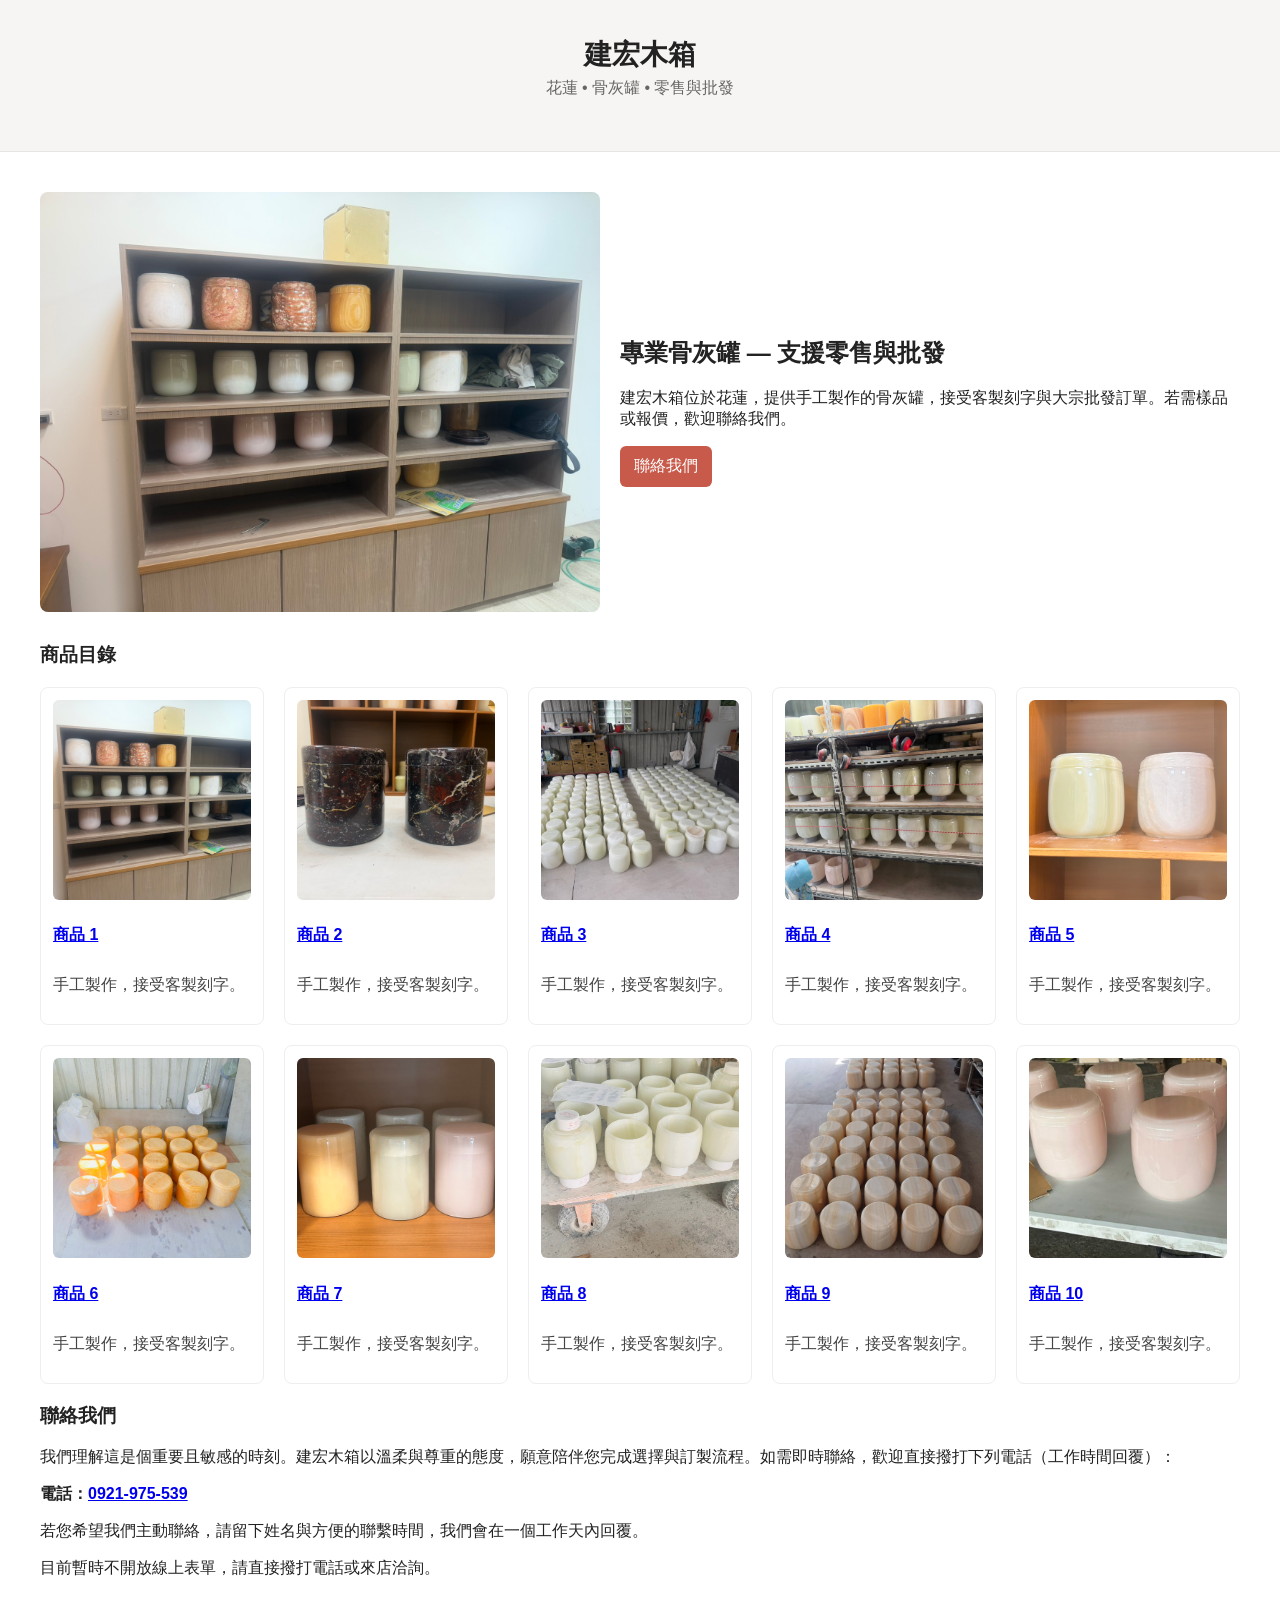
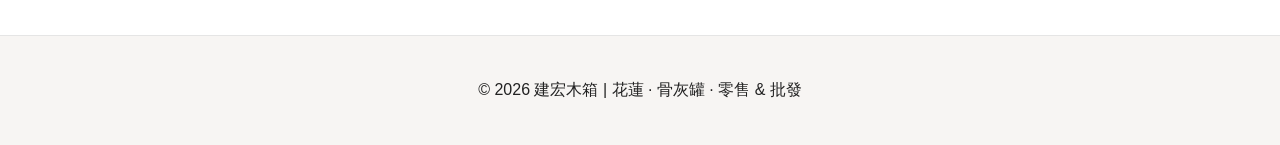
==== commit 488113cf: "Add/Update index.html (site update)" ====
--- a/index.html
+++ b/index.html
@@ -30,7 +30,65 @@
       <h3>商品目錄</h3>
       <!-- PRODUCT GRID START -->
       <div class="product-grid">
-        <!-- 產品卡由系統產生：勿手動移除標記 -->
+        <article class="product-card">
+          <a href="product-1.html"><img src="assets/1.jpg" alt="商品 1"></a>
+          <h4><a href="product-1.html">商品 1</a></h4>
+          <p class="excerpt">手工製作，接受客製刻字。</p>
+        </article>
+
+        <article class="product-card">
+          <a href="product-2.html"><img src="assets/2.jpg" alt="商品 2"></a>
+          <h4><a href="product-2.html">商品 2</a></h4>
+          <p class="excerpt">手工製作，接受客製刻字。</p>
+        </article>
+
+        <article class="product-card">
+          <a href="product-3.html"><img src="assets/3.jpg" alt="商品 3"></a>
+          <h4><a href="product-3.html">商品 3</a></h4>
+          <p class="excerpt">手工製作，接受客製刻字。</p>
+        </article>
+
+        <article class="product-card">
+          <a href="product-4.html"><img src="assets/4.jpg" alt="商品 4"></a>
+          <h4><a href="product-4.html">商品 4</a></h4>
+          <p class="excerpt">手工製作，接受客製刻字。</p>
+        </article>
+
+        <article class="product-card">
+          <a href="product-5.html"><img src="assets/5.jpg" alt="商品 5"></a>
+          <h4><a href="product-5.html">商品 5</a></h4>
+          <p class="excerpt">手工製作，接受客製刻字。</p>
+        </article>
+
+        <article class="product-card">
+          <a href="product-6.html"><img src="assets/6.jpg" alt="商品 6"></a>
+          <h4><a href="product-6.html">商品 6</a></h4>
+          <p class="excerpt">手工製作，接受客製刻字。</p>
+        </article>
+
+        <article class="product-card">
+          <a href="product-7.html"><img src="assets/7.jpg" alt="商品 7"></a>
+          <h4><a href="product-7.html">商品 7</a></h4>
+          <p class="excerpt">手工製作，接受客製刻字。</p>
+        </article>
+
+        <article class="product-card">
+          <a href="product-8.html"><img src="assets/8.jpg" alt="商品 8"></a>
+          <h4><a href="product-8.html">商品 8</a></h4>
+          <p class="excerpt">手工製作，接受客製刻字。</p>
+        </article>
+
+        <article class="product-card">
+          <a href="product-9.html"><img src="assets/9.jpg" alt="商品 9"></a>
+          <h4><a href="product-9.html">商品 9</a></h4>
+          <p class="excerpt">手工製作，接受客製刻字。</p>
+        </article>
+
+        <article class="product-card">
+          <a href="product-10.html"><img src="assets/10.jpg" alt="商品 10"></a>
+          <h4><a href="product-10.html">商品 10</a></h4>
+          <p class="excerpt">手工製作，接受客製刻字。</p>
+        </article>
       </div>
       <!-- PRODUCT GRID END -->
     </section>
